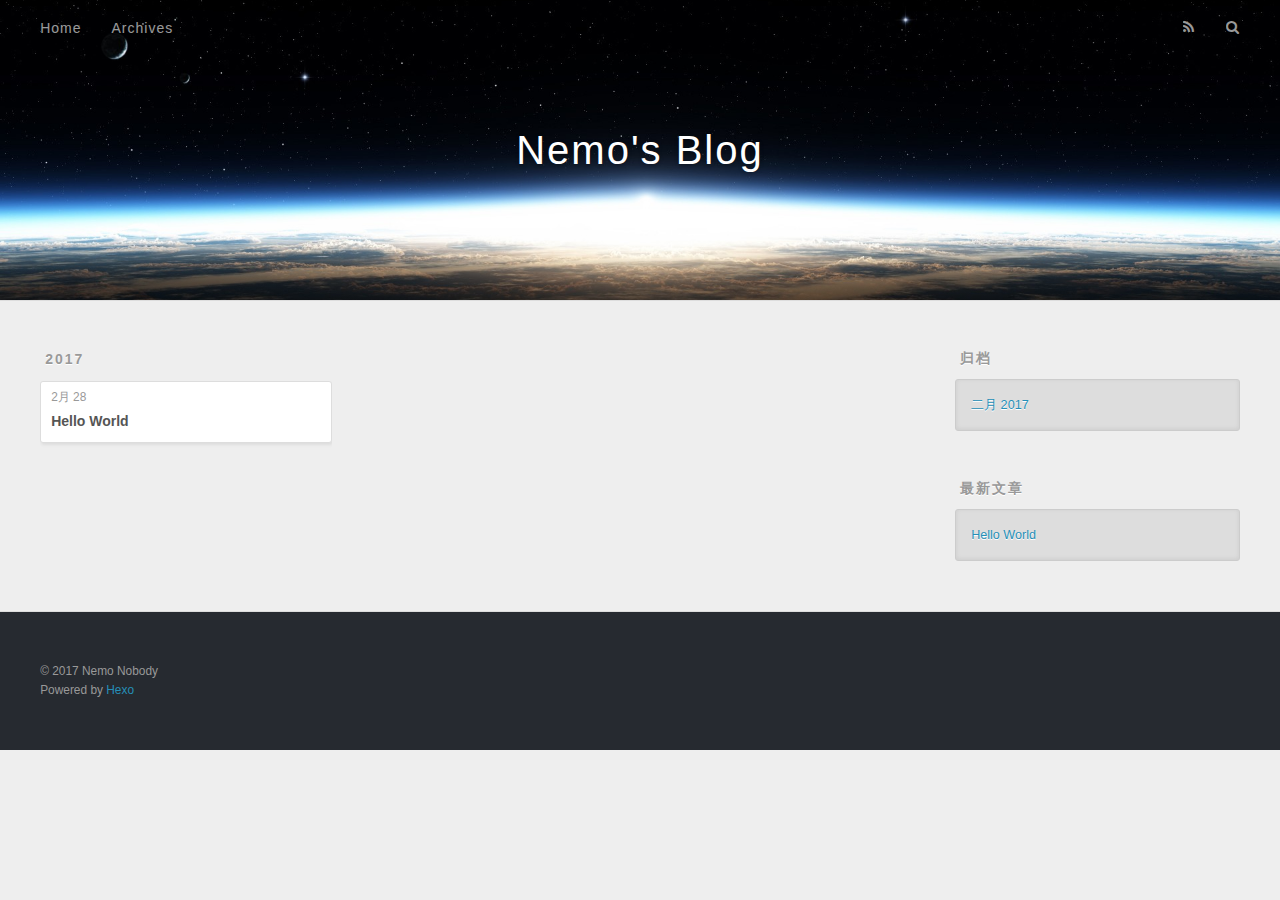
==== archives/index.html @ 082129a9 "Site updated: 2017-02-28 16:47:41" ====
<!DOCTYPE html>
<html>
<head>
  <meta charset="utf-8">
  
  <title>归档 | Nemo&#39;s Blog</title>
  <meta name="viewport" content="width=device-width, initial-scale=1, maximum-scale=1">
  <meta property="og:type" content="website">
<meta property="og:title" content="Nemo's Blog">
<meta property="og:url" content="https://NemoNobody.github.io/archives/index.html">
<meta property="og:site_name" content="Nemo's Blog">
<meta name="twitter:card" content="summary">
<meta name="twitter:title" content="Nemo's Blog">
  
    <link rel="alternate" href="/atom.xml" title="Nemo&#39;s Blog" type="application/atom+xml">
  
  
    <link rel="icon" href="/favicon.png">
  
  
    <link href="//fonts.googleapis.com/css?family=Source+Code+Pro" rel="stylesheet" type="text/css">
  
  <link rel="stylesheet" href="/css/style.css">
  

</head>

<body>
  <div id="container">
    <div id="wrap">
      <header id="header">
  <div id="banner"></div>
  <div id="header-outer" class="outer">
    <div id="header-title" class="inner">
      <h1 id="logo-wrap">
        <a href="/" id="logo">Nemo&#39;s Blog</a>
      </h1>
      
    </div>
    <div id="header-inner" class="inner">
      <nav id="main-nav">
        <a id="main-nav-toggle" class="nav-icon"></a>
        
          <a class="main-nav-link" href="/">Home</a>
        
          <a class="main-nav-link" href="/archives">Archives</a>
        
      </nav>
      <nav id="sub-nav">
        
          <a id="nav-rss-link" class="nav-icon" href="/atom.xml" title="RSS Feed"></a>
        
        <a id="nav-search-btn" class="nav-icon" title="搜索"></a>
      </nav>
      <div id="search-form-wrap">
        <form action="//google.com/search" method="get" accept-charset="UTF-8" class="search-form"><input type="search" name="q" results="0" class="search-form-input" placeholder="Search"><button type="submit" class="search-form-submit">&#xF002;</button><input type="hidden" name="sitesearch" value="https://NemoNobody.github.io"></form>
      </div>
    </div>
  </div>
</header>
      <div class="outer">
        <section id="main">
  
  
    
    
      
      
      <section class="archives-wrap">
        <div class="archive-year-wrap">
          <a href="/archives/2017" class="archive-year">2017</a>
        </div>
        <div class="archives">
    
    <article class="archive-article archive-type-post">
  <div class="archive-article-inner">
    <header class="archive-article-header">
      <a href="/2017/02/28/hello-world/" class="archive-article-date">
  <time datetime="2017-02-28T08:24:33.000Z" itemprop="datePublished">2月 28</time>
</a>
      
  
    <h1 itemprop="name">
      <a class="archive-article-title" href="/2017/02/28/hello-world/">Hello World</a>
    </h1>
  

    </header>
  </div>
</article>
  
  
    </div></section>
  

</section>
        
          <aside id="sidebar">
  
    

  
    

  
    
  
    
  <div class="widget-wrap">
    <h3 class="widget-title">归档</h3>
    <div class="widget">
      <ul class="archive-list"><li class="archive-list-item"><a class="archive-list-link" href="/archives/2017/02/">二月 2017</a></li></ul>
    </div>
  </div>


  
    
  <div class="widget-wrap">
    <h3 class="widget-title">最新文章</h3>
    <div class="widget">
      <ul>
        
          <li>
            <a href="/2017/02/28/hello-world/">Hello World</a>
          </li>
        
      </ul>
    </div>
  </div>

  
</aside>
        
      </div>
      <footer id="footer">
  
  <div class="outer">
    <div id="footer-info" class="inner">
      &copy; 2017 Nemo Nobody<br>
      Powered by <a href="http://hexo.io/" target="_blank">Hexo</a>
    </div>
  </div>
</footer>
    </div>
    <nav id="mobile-nav">
  
    <a href="/" class="mobile-nav-link">Home</a>
  
    <a href="/archives" class="mobile-nav-link">Archives</a>
  
</nav>
    

<script src="//ajax.googleapis.com/ajax/libs/jquery/2.0.3/jquery.min.js"></script>


  <link rel="stylesheet" href="/fancybox/jquery.fancybox.css">
  <script src="/fancybox/jquery.fancybox.pack.js"></script>


<script src="/js/script.js"></script>

  </div>
</body>
</html>
---- css/style.css ----
body {
  width: 100%;
}
body:before,
body:after {
  content: "";
  display: table;
}
body:after {
  clear: both;
}
html,
body,
div,
span,
applet,
object,
iframe,
h1,
h2,
h3,
h4,
h5,
h6,
p,
blockquote,
pre,
a,
abbr,
acronym,
address,
big,
cite,
code,
del,
dfn,
em,
img,
ins,
kbd,
q,
s,
samp,
small,
strike,
strong,
sub,
sup,
tt,
var,
dl,
dt,
dd,
ol,
ul,
li,
fieldset,
form,
label,
legend,
table,
caption,
tbody,
tfoot,
thead,
tr,
th,
td {
  margin: 0;
  padding: 0;
  border: 0;
  outline: 0;
  font-weight: inherit;
  font-style: inherit;
  font-family: inherit;
  font-size: 100%;
  vertical-align: baseline;
}
body {
  line-height: 1;
  color: #000;
  background: #fff;
}
ol,
ul {
  list-style: none;
}
table {
  border-collapse: separate;
  border-spacing: 0;
  vertical-align: middle;
}
caption,
th,
td {
  text-align: left;
  font-weight: normal;
  vertical-align: middle;
}
a img {
  border: none;
}
input,
button {
  margin: 0;
  padding: 0;
}
input::-moz-focus-inner,
button::-moz-focus-inner {
  border: 0;
  padding: 0;
}
@font-face {
  font-family: FontAwesome;
  font-style: normal;
  font-weight: normal;
  src: url("fonts/fontawesome-webfont.eot?v=#4.0.3");
  src: url("fonts/fontawesome-webfont.eot?#iefix&v=#4.0.3") format("embedded-opentype"), url("fonts/fontawesome-webfont.woff?v=#4.0.3") format("woff"), url("fonts/fontawesome-webfont.ttf?v=#4.0.3") format("truetype"), url("fonts/fontawesome-webfont.svg#fontawesomeregular?v=#4.0.3") format("svg");
}
html,
body,
#container {
  height: 100%;
}
body {
  background: #eee;
  font: 14px "Helvetica Neue", Helvetica, Arial, sans-serif;
  -webkit-text-size-adjust: 100%;
}
.outer {
  max-width: 1220px;
  margin: 0 auto;
  padding: 0 20px;
}
.outer:before,
.outer:after {
  content: "";
  display: table;
}
.outer:after {
  clear: both;
}
.inner {
  display: inline;
  float: left;
  width: 98.33333333333333%;
  margin: 0 0.833333333333333%;
}
.left,
.alignleft {
  float: left;
}
.right,
.alignright {
  float: right;
}
.clear {
  clear: both;
}
#container {
  position: relative;
}
.mobile-nav-on {
  overflow: hidden;
}
#wrap {
  height: 100%;
  width: 100%;
  position: absolute;
  top: 0;
  left: 0;
  -webkit-transition: 0.2s ease-out;
  -moz-transition: 0.2s ease-out;
  -ms-transition: 0.2s ease-out;
  transition: 0.2s ease-out;
  z-index: 1;
  background: #eee;
}
.mobile-nav-on #wrap {
  left: 280px;
}
@media screen and (min-width: 768px) {
  #main {
    display: inline;
    float: left;
    width: 73.33333333333333%;
    margin: 0 0.833333333333333%;
  }
}
.article-date,
.article-category-link,
.archive-year,
.widget-title {
  text-decoration: none;
  text-transform: uppercase;
  letter-spacing: 2px;
  color: #999;
  margin-bottom: 1em;
  margin-left: 5px;
  line-height: 1em;
  text-shadow: 0 1px #fff;
  font-weight: bold;
}
.article-inner,
.archive-article-inner {
  background: #fff;
  -webkit-box-shadow: 1px 2px 3px #ddd;
  box-shadow: 1px 2px 3px #ddd;
  border: 1px solid #ddd;
  border-radius: 3px;
}
.article-entry h1,
.widget h1 {
  font-size: 2em;
}
.article-entry h2,
.widget h2 {
  font-size: 1.5em;
}
.article-entry h3,
.widget h3 {
  font-size: 1.3em;
}
.article-entry h4,
.widget h4 {
  font-size: 1.2em;
}
.article-entry h5,
.widget h5 {
  font-size: 1em;
}
.article-entry h6,
.widget h6 {
  font-size: 1em;
  color: #999;
}
.article-entry hr,
.widget hr {
  border: 1px dashed #ddd;
}
.article-entry strong,
.widget strong {
  font-weight: bold;
}
.article-entry em,
.widget em,
.article-entry cite,
.widget cite {
  font-style: italic;
}
.article-entry sup,
.widget sup,
.article-entry sub,
.widget sub {
  font-size: 0.75em;
  line-height: 0;
  position: relative;
  vertical-align: baseline;
}
.article-entry sup,
.widget sup {
  top: -0.5em;
}
.article-entry sub,
.widget sub {
  bottom: -0.2em;
}
.article-entry small,
.widget small {
  font-size: 0.85em;
}
.article-entry acronym,
.widget acronym,
.article-entry abbr,
.widget abbr {
  border-bottom: 1px dotted;
}
.article-entry ul,
.widget ul,
.article-entry ol,
.widget ol,
.article-entry dl,
.widget dl {
  margin: 0 20px;
  line-height: 1.6em;
}
.article-entry ul ul,
.widget ul ul,
.article-entry ol ul,
.widget ol ul,
.article-entry ul ol,
.widget ul ol,
.article-entry ol ol,
.widget ol ol {
  margin-top: 0;
  margin-bottom: 0;
}
.article-entry ul,
.widget ul {
  list-style: disc;
}
.article-entry ol,
.widget ol {
  list-style: decimal;
}
.article-entry dt,
.widget dt {
  font-weight: bold;
}
#header {
  height: 300px;
  position: relative;
  border-bottom: 1px solid #ddd;
}
#header:before,
#header:after {
  content: "";
  position: absolute;
  left: 0;
  right: 0;
  height: 40px;
}
#header:before {
  top: 0;
  background: -webkit-linear-gradient(rgba(0,0,0,0.2), transparent);
  background: -moz-linear-gradient(rgba(0,0,0,0.2), transparent);
  background: -ms-linear-gradient(rgba(0,0,0,0.2), transparent);
  background: linear-gradient(rgba(0,0,0,0.2), transparent);
}
#header:after {
  bottom: 0;
  background: -webkit-linear-gradient(transparent, rgba(0,0,0,0.2));
  background: -moz-linear-gradient(transparent, rgba(0,0,0,0.2));
  background: -ms-linear-gradient(transparent, rgba(0,0,0,0.2));
  background: linear-gradient(transparent, rgba(0,0,0,0.2));
}
#header-outer {
  height: 100%;
  position: relative;
}
#header-inner {
  position: relative;
  overflow: hidden;
}
#banner {
  position: absolute;
  top: 0;
  left: 0;
  width: 100%;
  height: 100%;
  background: url("images/banner.jpg") center #000;
  -webkit-background-size: cover;
  -moz-background-size: cover;
  background-size: cover;
  z-index: -1;
}
#header-title {
  text-align: center;
  height: 40px;
  position: absolute;
  top: 50%;
  left: 0;
  margin-top: -20px;
}
#logo,
#subtitle {
  text-decoration: none;
  color: #fff;
  font-weight: 300;
  text-shadow: 0 1px 4px rgba(0,0,0,0.3);
}
#logo {
  font-size: 40px;
  line-height: 40px;
  letter-spacing: 2px;
}
#subtitle {
  font-size: 16px;
  line-height: 16px;
  letter-spacing: 1px;
}
#subtitle-wrap {
  margin-top: 16px;
}
#main-nav {
  float: left;
  margin-left: -15px;
}
.nav-icon,
.main-nav-link {
  float: left;
  color: #fff;
  opacity: 0.6;
  text-decoration: none;
  text-shadow: 0 1px rgba(0,0,0,0.2);
  -webkit-transition: opacity 0.2s;
  -moz-transition: opacity 0.2s;
  -ms-transition: opacity 0.2s;
  transition: opacity 0.2s;
  display: block;
  padding: 20px 15px;
}
.nav-icon:hover,
.main-nav-link:hover {
  opacity: 1;
}
.nav-icon {
  font-family: FontAwesome;
  text-align: center;
  font-size: 14px;
  width: 14px;
  height: 14px;
  padding: 20px 15px;
  position: relative;
  cursor: pointer;
}
.main-nav-link {
  font-weight: 300;
  letter-spacing: 1px;
}
@media screen and (max-width: 479px) {
  .main-nav-link {
    display: none;
  }
}
#main-nav-toggle {
  display: none;
}
#main-nav-toggle:before {
  content: "\f0c9";
}
@media screen and (max-width: 479px) {
  #main-nav-toggle {
    display: block;
  }
}
#sub-nav {
  float: right;
  margin-right: -15px;
}
#nav-rss-link:before {
  content: "\f09e";
}
#nav-search-btn:before {
  content: "\f002";
}
#search-form-wrap {
  position: absolute;
  top: 15px;
  width: 150px;
  height: 30px;
  right: -150px;
  opacity: 0;
  -webkit-transition: 0.2s ease-out;
  -moz-transition: 0.2s ease-out;
  -ms-transition: 0.2s ease-out;
  transition: 0.2s ease-out;
}
#search-form-wrap.on {
  opacity: 1;
  right: 0;
}
@media screen and (max-width: 479px) {
  #search-form-wrap {
    width: 100%;
    right: -100%;
  }
}
.search-form {
  position: absolute;
  top: 0;
  left: 0;
  right: 0;
  background: #fff;
  padding: 5px 15px;
  border-radius: 15px;
  -webkit-box-shadow: 0 0 10px rgba(0,0,0,0.3);
  box-shadow: 0 0 10px rgba(0,0,0,0.3);
}
.search-form-input {
  border: none;
  background: none;
  color: #555;
  width: 100%;
  font: 13px "Helvetica Neue", Helvetica, Arial, sans-serif;
  outline: none;
}
.search-form-input::-webkit-search-results-decoration,
.search-form-input::-webkit-search-cancel-button {
  -webkit-appearance: none;
}
.search-form-submit {
  position: absolute;
  top: 50%;
  right: 10px;
  margin-top: -7px;
  font: 13px FontAwesome;
  border: none;
  background: none;
  color: #bbb;
  cursor: pointer;
}
.search-form-submit:hover,
.search-form-submit:focus {
  color: #777;
}
.article {
  margin: 50px 0;
}
.article-inner {
  overflow: hidden;
}
.article-meta:before,
.article-meta:after {
  content: "";
  display: table;
}
.article-meta:after {
  clear: both;
}
.article-date {
  float: left;
}
.article-category {
  float: left;
  line-height: 1em;
  color: #ccc;
  text-shadow: 0 1px #fff;
  margin-left: 8px;
}
.article-category:before {
  content: "\2022";
}
.article-category-link {
  margin: 0 12px 1em;
}
.article-header {
  padding: 20px 20px 0;
}
.article-title {
  text-decoration: none;
  font-size: 2em;
  font-weight: bold;
  color: #555;
  line-height: 1.1em;
  -webkit-transition: color 0.2s;
  -moz-transition: color 0.2s;
  -ms-transition: color 0.2s;
  transition: color 0.2s;
}
a.article-title:hover {
  color: #258fb8;
}
.article-entry {
  color: #555;
  padding: 0 20px;
}
.article-entry:before,
.article-entry:after {
  content: "";
  display: table;
}
.article-entry:after {
  clear: both;
}
.article-entry p,
.article-entry table {
  line-height: 1.6em;
  margin: 1.6em 0;
}
.article-entry h1,
.article-entry h2,
.article-entry h3,
.article-entry h4,
.article-entry h5,
.article-entry h6 {
  font-weight: bold;
}
.article-entry h1,
.article-entry h2,
.article-entry h3,
.article-entry h4,
.article-entry h5,
.article-entry h6 {
  line-height: 1.1em;
  margin: 1.1em 0;
}
.article-entry a {
  color: #258fb8;
  text-decoration: none;
}
.article-entry a:hover {
  text-decoration: underline;
}
.article-entry ul,
.article-entry ol,
.article-entry dl {
  margin-top: 1.6em;
  margin-bottom: 1.6em;
}
.article-entry img,
.article-entry video {
  max-width: 100%;
  height: auto;
  display: block;
  margin: auto;
}
.article-entry iframe {
  border: none;
}
.article-entry table {
  width: 100%;
  border-collapse: collapse;
  border-spacing: 0;
}
.article-entry th {
  font-weight: bold;
  border-bottom: 3px solid #ddd;
  padding-bottom: 0.5em;
}
.article-entry td {
  border-bottom: 1px solid #ddd;
  padding: 10px 0;
}
.article-entry blockquote {
  font-family: Georgia, "Times New Roman", serif;
  font-size: 1.4em;
  margin: 1.6em 20px;
  text-align: center;
}
.article-entry blockquote footer {
  font-size: 14px;
  margin: 1.6em 0;
  font-family: "Helvetica Neue", Helvetica, Arial, sans-serif;
}
.article-entry blockquote footer cite:before {
  content: "—";
  padding: 0 0.5em;
}
.article-entry .pullquote {
  text-align: left;
  width: 45%;
  margin: 0;
}
.article-entry .pullquote.left {
  margin-left: 0.5em;
  margin-right: 1em;
}
.article-entry .pullquote.right {
  margin-right: 0.5em;
  margin-left: 1em;
}
.article-entry .caption {
  color: #999;
  display: block;
  font-size: 0.9em;
  margin-top: 0.5em;
  position: relative;
  text-align: center;
}
.article-entry .video-container {
  position: relative;
  padding-top: 56.25%;
  height: 0;
  overflow: hidden;
}
.article-entry .video-container iframe,
.article-entry .video-container object,
.article-entry .video-container embed {
  position: absolute;
  top: 0;
  left: 0;
  width: 100%;
  height: 100%;
  margin-top: 0;
}
.article-more-link a {
  display: inline-block;
  line-height: 1em;
  padding: 6px 15px;
  border-radius: 15px;
  background: #eee;
  color: #999;
  text-shadow: 0 1px #fff;
  text-decoration: none;
}
.article-more-link a:hover {
  background: #258fb8;
  color: #fff;
  text-decoration: none;
  text-shadow: 0 1px #1e7293;
}
.article-footer {
  font-size: 0.85em;
  line-height: 1.6em;
  border-top: 1px solid #ddd;
  padding-top: 1.6em;
  margin: 0 20px 20px;
}
.article-footer:before,
.article-footer:after {
  content: "";
  display: table;
}
.article-footer:after {
  clear: both;
}
.article-footer a {
  color: #999;
  text-decoration: none;
}
.article-footer a:hover {
  color: #555;
}
.article-tag-list-item {
  float: left;
  margin-right: 10px;
}
.article-tag-list-link:before {
  content: "#";
}
.article-comment-link {
  float: right;
}
.article-comment-link:before {
  content: "\f075";
  font-family: FontAwesome;
  padding-right: 8px;
}
.article-share-link {
  cursor: pointer;
  float: right;
  margin-left: 20px;
}
.article-share-link:before {
  content: "\f064";
  font-family: FontAwesome;
  padding-right: 6px;
}
#article-nav {
  position: relative;
}
#article-nav:before,
#article-nav:after {
  content: "";
  display: table;
}
#article-nav:after {
  clear: both;
}
@media screen and (min-width: 768px) {
  #article-nav {
    margin: 50px 0;
  }
  #article-nav:before {
    width: 8px;
    height: 8px;
    position: absolute;
    top: 50%;
    left: 50%;
    margin-top: -4px;
    margin-left: -4px;
    content: "";
    border-radius: 50%;
    background: #ddd;
    -webkit-box-shadow: 0 1px 2px #fff;
    box-shadow: 0 1px 2px #fff;
  }
}
.article-nav-link-wrap {
  text-decoration: none;
  text-shadow: 0 1px #fff;
  color: #999;
  -webkit-box-sizing: border-box;
  -moz-box-sizing: border-box;
  box-sizing: border-box;
  margin-top: 50px;
  text-align: center;
  display: block;
}
.article-nav-link-wrap:hover {
  color: #555;
}
@media screen and (min-width: 768px) {
  .article-nav-link-wrap {
    width: 50%;
    margin-top: 0;
  }
}
@media screen and (min-width: 768px) {
  #article-nav-newer {
    float: left;
    text-align: right;
    padding-right: 20px;
  }
}
@media screen and (min-width: 768px) {
  #article-nav-older {
    float: right;
    text-align: left;
    padding-left: 20px;
  }
}
.article-nav-caption {
  text-transform: uppercase;
  letter-spacing: 2px;
  color: #ddd;
  line-height: 1em;
  font-weight: bold;
}
#article-nav-newer .article-nav-caption {
  margin-right: -2px;
}
.article-nav-title {
  font-size: 0.85em;
  line-height: 1.6em;
  margin-top: 0.5em;
}
.article-share-box {
  position: absolute;
  display: none;
  background: #fff;
  -webkit-box-shadow: 1px 2px 10px rgba(0,0,0,0.2);
  box-shadow: 1px 2px 10px rgba(0,0,0,0.2);
  border-radius: 3px;
  margin-left: -145px;
  overflow: hidden;
  z-index: 1;
}
.article-share-box.on {
  display: block;
}
.article-share-input {
  width: 100%;
  background: none;
  -webkit-box-sizing: border-box;
  -moz-box-sizing: border-box;
  box-sizing: border-box;
  font: 14px "Helvetica Neue", Helvetica, Arial, sans-serif;
  padding: 0 15px;
  color: #555;
  outline: none;
  border: 1px solid #ddd;
  border-radius: 3px 3px 0 0;
  height: 36px;
  line-height: 36px;
}
.article-share-links {
  background: #eee;
}
.article-share-links:before,
.article-share-links:after {
  content: "";
  display: table;
}
.article-share-links:after {
  clear: both;
}
.article-share-twitter,
.article-share-facebook,
.article-share-pinterest,
.article-share-google {
  width: 50px;
  height: 36px;
  display: block;
  float: left;
  position: relative;
  color: #999;
  text-shadow: 0 1px #fff;
}
.article-share-twitter:before,
.article-share-facebook:before,
.article-share-pinterest:before,
.article-share-google:before {
  font-size: 20px;
  font-family: FontAwesome;
  width: 20px;
  height: 20px;
  position: absolute;
  top: 50%;
  left: 50%;
  margin-top: -10px;
  margin-left: -10px;
  text-align: center;
}
.article-share-twitter:hover,
.article-share-facebook:hover,
.article-share-pinterest:hover,
.article-share-google:hover {
  color: #fff;
}
.article-share-twitter:before {
  content: "\f099";
}
.article-share-twitter:hover {
  background: #00aced;
  text-shadow: 0 1px #008abe;
}
.article-share-facebook:before {
  content: "\f09a";
}
.article-share-facebook:hover {
  background: #3b5998;
  text-shadow: 0 1px #2f477a;
}
.article-share-pinterest:before {
  content: "\f0d2";
}
.article-share-pinterest:hover {
  background: #cb2027;
  text-shadow: 0 1px #a21a1f;
}
.article-share-google:before {
  content: "\f0d5";
}
.article-share-google:hover {
  background: #dd4b39;
  text-shadow: 0 1px #be3221;
}
.article-gallery {
  background: #000;
  position: relative;
}
.article-gallery-photos {
  position: relative;
  overflow: hidden;
}
.article-gallery-img {
  display: none;
  max-width: 100%;
}
.article-gallery-img:first-child {
  display: block;
}
.article-gallery-img.loaded {
  position: absolute;
  display: block;
}
.article-gallery-img img {
  display: block;
  max-width: 100%;
  margin: 0 auto;
}
#comments {
  background: #fff;
  -webkit-box-shadow: 1px 2px 3px #ddd;
  box-shadow: 1px 2px 3px #ddd;
  padding: 20px;
  border: 1px solid #ddd;
  border-radius: 3px;
  margin: 50px 0;
}
#comments a {
  color: #258fb8;
}
.archives-wrap {
  margin: 50px 0;
}
.archives:before,
.archives:after {
  content: "";
  display: table;
}
.archives:after {
  clear: both;
}
.archive-year-wrap {
  margin-bottom: 1em;
}
.archives {
  -webkit-column-gap: 10px;
  -moz-column-gap: 10px;
  column-gap: 10px;
}
@media screen and (min-width: 480px) and (max-width: 767px) {
  .archives {
    -webkit-column-count: 2;
    -moz-column-count: 2;
    column-count: 2;
  }
}
@media screen and (min-width: 768px) {
  .archives {
    -webkit-column-count: 3;
    -moz-column-count: 3;
    column-count: 3;
  }
}
.archive-article {
  -webkit-column-break-inside: avoid;
  page-break-inside: avoid;
  overflow: hidden;
  break-inside: avoid-column;
}
.archive-article-inner {
  padding: 10px;
  margin-bottom: 15px;
}
.archive-article-title {
  text-decoration: none;
  font-weight: bold;
  color: #555;
  -webkit-transition: color 0.2s;
  -moz-transition: color 0.2s;
  -ms-transition: color 0.2s;
  transition: color 0.2s;
  line-height: 1.6em;
}
.archive-article-title:hover {
  color: #258fb8;
}
.archive-article-footer {
  margin-top: 1em;
}
.archive-article-date {
  color: #999;
  text-decoration: none;
  font-size: 0.85em;
  line-height: 1em;
  margin-bottom: 0.5em;
  display: block;
}
#page-nav {
  margin: 50px auto;
  background: #fff;
  -webkit-box-shadow: 1px 2px 3px #ddd;
  box-shadow: 1px 2px 3px #ddd;
  border: 1px solid #ddd;
  border-radius: 3px;
  text-align: center;
  color: #999;
  overflow: hidden;
}
#page-nav:before,
#page-nav:after {
  content: "";
  display: table;
}
#page-nav:after {
  clear: both;
}
#page-nav a,
#page-nav span {
  padding: 10px 20px;
  line-height: 1;
  height: 2ex;
}
#page-nav a {
  color: #999;
  text-decoration: none;
}
#page-nav a:hover {
  background: #999;
  color: #fff;
}
#page-nav .prev {
  float: left;
}
#page-nav .next {
  float: right;
}
#page-nav .page-number {
  display: inline-block;
}
@media screen and (max-width: 479px) {
  #page-nav .page-number {
    display: none;
  }
}
#page-nav .current {
  color: #555;
  font-weight: bold;
}
#page-nav .space {
  color: #ddd;
}
#footer {
  background: #262a30;
  padding: 50px 0;
  border-top: 1px solid #ddd;
  color: #999;
}
#footer a {
  color: #258fb8;
  text-decoration: none;
}
#footer a:hover {
  text-decoration: underline;
}
#footer-info {
  line-height: 1.6em;
  font-size: 0.85em;
}
.article-entry pre,
.article-entry .highlight {
  background: #2d2d2d;
  margin: 0 -20px;
  padding: 15px 20px;
  border-style: solid;
  border-color: #ddd;
  border-width: 1px 0;
  overflow: auto;
  color: #ccc;
  line-height: 22.400000000000002px;
}
.article-entry .highlight .gutter pre,
.article-entry .gist .gist-file .gist-data .line-numbers {
  color: #666;
  font-size: 0.85em;
}
.article-entry pre,
.article-entry code {
  font-family: "Source Code Pro", Consolas, Monaco, Menlo, Consolas, monospace;
}
.article-entry code {
  background: #eee;
  text-shadow: 0 1px #fff;
  padding: 0 0.3em;
}
.article-entry pre code {
  background: none;
  text-shadow: none;
  padding: 0;
}
.article-entry .highlight pre {
  border: none;
  margin: 0;
  padding: 0;
}
.article-entry .highlight table {
  margin: 0;
  width: auto;
}
.article-entry .highlight td {
  border: none;
  padding: 0;
}
.article-entry .highlight figcaption {
  font-size: 0.85em;
  color: #999;
  line-height: 1em;
  margin-bottom: 1em;
}
.article-entry .highlight figcaption:before,
.article-entry .highlight figcaption:after {
  content: "";
  display: table;
}
.article-entry .highlight figcaption:after {
  clear: both;
}
.article-entry .highlight figcaption a {
  float: right;
}
.article-entry .highlight .gutter pre {
  text-align: right;
  padding-right: 20px;
}
.article-entry .highlight .line {
  height: 22.400000000000002px;
}
.article-entry .highlight .line.marked {
  background: #515151;
}
.article-entry .gist {
  margin: 0 -20px;
  border-style: solid;
  border-color: #ddd;
  border-width: 1px 0;
  background: #2d2d2d;
  padding: 15px 20px 15px 0;
}
.article-entry .gist .gist-file {
  border: none;
  font-family: "Source Code Pro", Consolas, Monaco, Menlo, Consolas, monospace;
  margin: 0;
}
.article-entry .gist .gist-file .gist-data {
  background: none;
  border: none;
}
.article-entry .gist .gist-file .gist-data .line-numbers {
  background: none;
  border: none;
  padding: 0 20px 0 0;
}
.article-entry .gist .gist-file .gist-data .line-data {
  padding: 0 !important;
}
.article-entry .gist .gist-file .highlight {
  margin: 0;
  padding: 0;
  border: none;
}
.article-entry .gist .gist-file .gist-meta {
  background: #2d2d2d;
  color: #999;
  font: 0.85em "Helvetica Neue", Helvetica, Arial, sans-serif;
  text-shadow: 0 0;
  padding: 0;
  margin-top: 1em;
  margin-left: 20px;
}
.article-entry .gist .gist-file .gist-meta a {
  color: #258fb8;
  font-weight: normal;
}
.article-entry .gist .gist-file .gist-meta a:hover {
  text-decoration: underline;
}
pre .comment,
pre .title {
  color: #999;
}
pre .variable,
pre .attribute,
pre .tag,
pre .regexp,
pre .ruby .constant,
pre .xml .tag .title,
pre .xml .pi,
pre .xml .doctype,
pre .html .doctype,
pre .css .id,
pre .css .class,
pre .css .pseudo {
  color: #f2777a;
}
pre .number,
pre .preprocessor,
pre .built_in,
pre .literal,
pre .params,
pre .constant {
  color: #f99157;
}
pre .class,
pre .ruby .class .title,
pre .css .rules .attribute {
  color: #9c9;
}
pre .string,
pre .value,
pre .inheritance,
pre .header,
pre .ruby .symbol,
pre .xml .cdata {
  color: #9c9;
}
pre .css .hexcolor {
  color: #6cc;
}
pre .function,
pre .python .decorator,
pre .python .title,
pre .ruby .function .title,
pre .ruby .title .keyword,
pre .perl .sub,
pre .javascript .title,
pre .coffeescript .title {
  color: #69c;
}
pre .keyword,
pre .javascript .function {
  color: #c9c;
}
@media screen and (max-width: 479px) {
  #mobile-nav {
    position: absolute;
    top: 0;
    left: 0;
    width: 280px;
    height: 100%;
    background: #191919;
    border-right: 1px solid #fff;
  }
}
@media screen and (max-width: 479px) {
  .mobile-nav-link {
    display: block;
    color: #999;
    text-decoration: none;
    padding: 15px 20px;
    font-weight: bold;
  }
  .mobile-nav-link:hover {
    color: #fff;
  }
}
@media screen and (min-width: 768px) {
  #sidebar {
    display: inline;
    float: left;
    width: 23.333333333333332%;
    margin: 0 0.833333333333333%;
  }
}
.widget-wrap {
  margin: 50px 0;
}
.widget {
  color: #777;
  text-shadow: 0 1px #fff;
  background: #ddd;
  -webkit-box-shadow: 0 -1px 4px #ccc inset;
  box-shadow: 0 -1px 4px #ccc inset;
  border: 1px solid #ccc;
  padding: 15px;
  border-radius: 3px;
}
.widget a {
  color: #258fb8;
  text-decoration: none;
}
.widget a:hover {
  text-decoration: underline;
}
.widget ul ul,
.widget ol ul,
.widget dl ul,
.widget ul ol,
.widget ol ol,
.widget dl ol,
.widget ul dl,
.widget ol dl,
.widget dl dl {
  margin-left: 15px;
  list-style: disc;
}
.widget {
  line-height: 1.6em;
  word-wrap: break-word;
  font-size: 0.9em;
}
.widget ul,
.widget ol {
  list-style: none;
  margin: 0;
}
.widget ul ul,
.widget ol ul,
.widget ul ol,
.widget ol ol {
  margin: 0 20px;
}
.widget ul ul,
.widget ol ul {
  list-style: disc;
}
.widget ul ol,
.widget ol ol {
  list-style: decimal;
}
.category-list-count,
.tag-list-count,
.archive-list-count {
  padding-left: 5px;
  color: #999;
  font-size: 0.85em;
}
.category-list-count:before,
.tag-list-count:before,
.archive-list-count:before {
  content: "(";
}
.category-list-count:after,
.tag-list-count:after,
.archive-list-count:after {
  content: ")";
}
.tagcloud a {
  margin-right: 5px;
  display: inline-block;
}
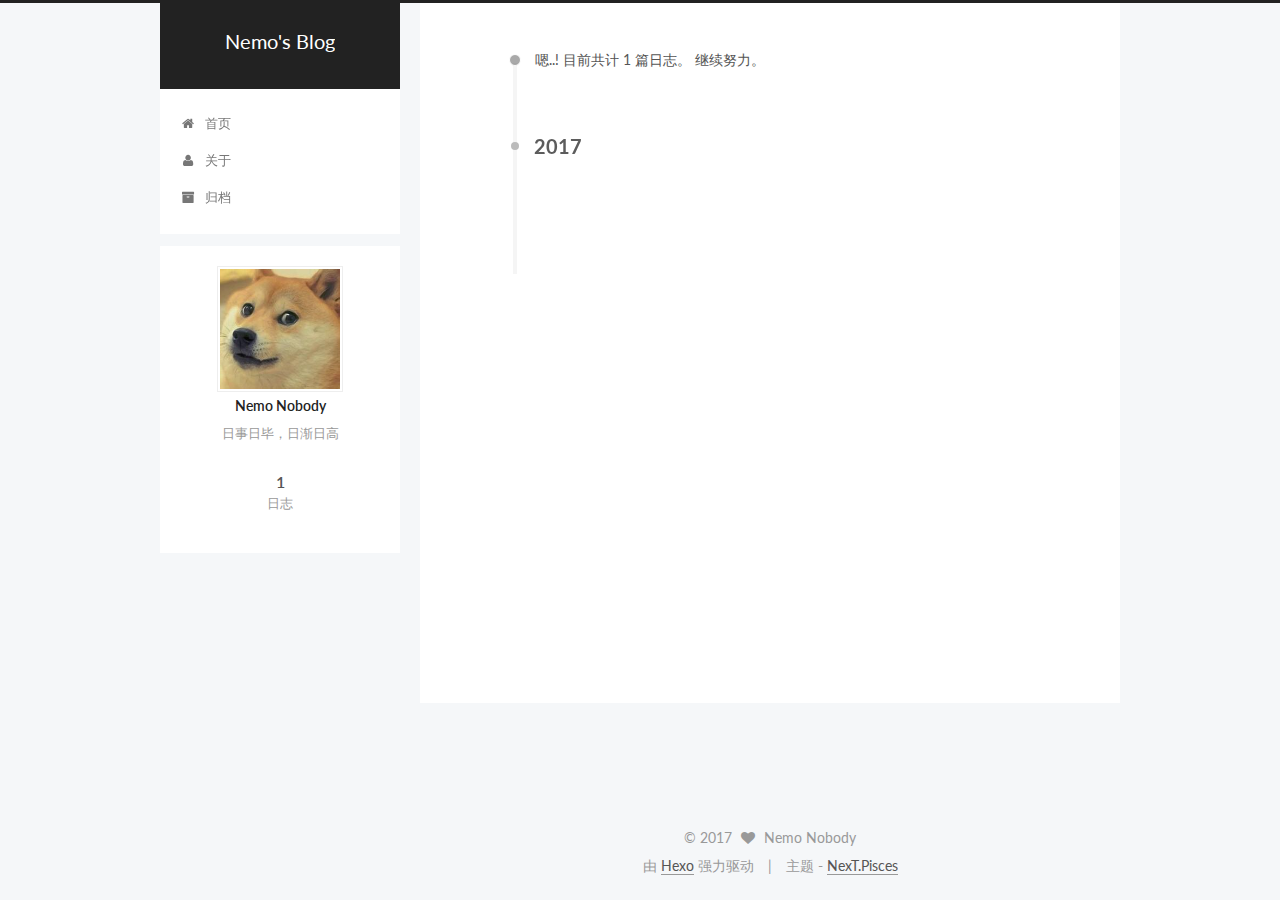
==== commit 741207a6: "Site updated: 2017-03-01 13:18:21" ====
--- a/archives/index.html
+++ b/archives/index.html
@@ -1,166 +1,551 @@
-<!DOCTYPE html>
-<html>
+<!doctype html>
+
+
+
+  
+
+
+<html class="theme-next pisces use-motion" lang="zh-Hans">
 <head>
-  <meta charset="utf-8">
-  
-  <title>归档 | Nemo&#39;s Blog</title>
-  <meta name="viewport" content="width=device-width, initial-scale=1, maximum-scale=1">
-  <meta property="og:type" content="website">
+  <meta charset="UTF-8"/>
+<meta http-equiv="X-UA-Compatible" content="IE=edge" />
+<meta name="viewport" content="width=device-width, initial-scale=1, maximum-scale=1"/>
+
+
+
+<meta http-equiv="Cache-Control" content="no-transform" />
+<meta http-equiv="Cache-Control" content="no-siteapp" />
+
+
+
+
+
+
+
+
+
+
+
+
+
+
+
+  
+  
+  <link href="/lib/fancybox/source/jquery.fancybox.css?v=2.1.5" rel="stylesheet" type="text/css" />
+
+
+
+
+  
+  
+  
+  
+
+  
+    
+    
+  
+
+  
+
+  
+
+  
+
+  
+
+  
+    
+    
+    <link href="//fonts.googleapis.com/css?family=Lato:300,300italic,400,400italic,700,700italic&subset=latin,latin-ext" rel="stylesheet" type="text/css">
+  
+
+
+
+
+
+
+<link href="/lib/font-awesome/css/font-awesome.min.css?v=4.6.2" rel="stylesheet" type="text/css" />
+
+<link href="/css/main.css?v=5.1.0" rel="stylesheet" type="text/css" />
+
+
+  <meta name="keywords" content="Hexo, NexT" />
+
+
+
+
+
+
+
+
+  <link rel="shortcut icon" type="image/x-icon" href="/favicon.ico?v=5.1.0" />
+
+
+
+
+
+
+<meta name="description" content="日事日毕，日渐日高">
+<meta property="og:type" content="website">
 <meta property="og:title" content="Nemo's Blog">
-<meta property="og:url" content="https://NemoNobody.github.io/archives/index.html">
+<meta property="og:url" content="https://mdany.github.io/archives/index.html">
 <meta property="og:site_name" content="Nemo's Blog">
+<meta property="og:description" content="日事日毕，日渐日高">
 <meta name="twitter:card" content="summary">
 <meta name="twitter:title" content="Nemo's Blog">
-  
-    <link rel="alternate" href="/atom.xml" title="Nemo&#39;s Blog" type="application/atom+xml">
-  
-  
-    <link rel="icon" href="/favicon.png">
-  
-  
-    <link href="//fonts.googleapis.com/css?family=Source+Code+Pro" rel="stylesheet" type="text/css">
-  
-  <link rel="stylesheet" href="/css/style.css">
-  
-
+<meta name="twitter:description" content="日事日毕，日渐日高">
+
+
+
+<script type="text/javascript" id="hexo.configurations">
+  var NexT = window.NexT || {};
+  var CONFIG = {
+    root: '/',
+    scheme: 'Pisces',
+    sidebar: {"position":"left","display":"post","offset":12,"offset_float":0,"b2t":false,"scrollpercent":false},
+    fancybox: true,
+    motion: true,
+    duoshuo: {
+      userId: '0',
+      author: '博主'
+    },
+    algolia: {
+      applicationID: '',
+      apiKey: '',
+      indexName: '',
+      hits: {"per_page":10},
+      labels: {"input_placeholder":"Search for Posts","hits_empty":"We didn't find any results for the search: ${query}","hits_stats":"${hits} results found in ${time} ms"}
+    }
+  };
+</script>
+
+
+
+  <link rel="canonical" href="https://mdany.github.io/archives/"/>
+
+
+
+
+
+  <title> 归档 | Nemo's Blog </title>
 </head>
 
-<body>
-  <div id="container">
-    <div id="wrap">
-      <header id="header">
-  <div id="banner"></div>
-  <div id="header-outer" class="outer">
-    <div id="header-title" class="inner">
-      <h1 id="logo-wrap">
-        <a href="/" id="logo">Nemo&#39;s Blog</a>
+<body itemscope itemtype="http://schema.org/WebPage" lang="zh-Hans">
+
+  
+
+
+
+
+
+
+
+
+
+
+
+
+
+
+  
+  
+    
+  
+
+  <div class="container one-collumn sidebar-position-left  page-archive  ">
+    <div class="headband"></div>
+
+    <header id="header" class="header" itemscope itemtype="http://schema.org/WPHeader">
+      <div class="header-inner"><div class="site-brand-wrapper">
+  <div class="site-meta ">
+    
+
+    <div class="custom-logo-site-title">
+      <a href="/"  class="brand" rel="start">
+        <span class="logo-line-before"><i></i></span>
+        <span class="site-title">Nemo's Blog</span>
+        <span class="logo-line-after"><i></i></span>
+      </a>
+    </div>
+      
+        <p class="site-subtitle"></p>
+      
+  </div>
+
+  <div class="site-nav-toggle">
+    <button>
+      <span class="btn-bar"></span>
+      <span class="btn-bar"></span>
+      <span class="btn-bar"></span>
+    </button>
+  </div>
+</div>
+
+<nav class="site-nav">
+  
+
+  
+    <ul id="menu" class="menu">
+      
+        
+        <li class="menu-item menu-item-home">
+          <a href="/" rel="section">
+            
+              <i class="menu-item-icon fa fa-fw fa-home"></i> <br />
+            
+            首页
+          </a>
+        </li>
+      
+        
+        <li class="menu-item menu-item-about">
+          <a href="/about" rel="section">
+            
+              <i class="menu-item-icon fa fa-fw fa-user"></i> <br />
+            
+            关于
+          </a>
+        </li>
+      
+        
+        <li class="menu-item menu-item-archives">
+          <a href="/archives" rel="section">
+            
+              <i class="menu-item-icon fa fa-fw fa-archive"></i> <br />
+            
+            归档
+          </a>
+        </li>
+      
+
+      
+    </ul>
+  
+
+  
+</nav>
+
+
+
+ </div>
+    </header>
+
+    <main id="main" class="main">
+      <div class="main-inner">
+        <div class="content-wrap">
+          <div id="content" class="content">
+            
+
+  <section id="posts" class="posts-collapse">
+    <span class="archive-move-on"></span>
+
+    <span class="archive-page-counter">
+      
+      
+      
+        
+      
+      嗯..! 目前共计 1 篇日志。 继续努力。
+    </span>
+
+    
+
+      
+      
+      
+
+      
+        
+        <div class="collection-title">
+          <h2 class="archive-year motion-element" id="archive-year-2017">2017</h2>
+        </div>
+      
+      
+
+      
+
+  <article class="post post-type-normal" itemscope itemtype="http://schema.org/Article">
+    <header class="post-header">
+
+      <h1 class="post-title">
+        
+            <a class="post-title-link" href="/2017/02/28/hello-world/" itemprop="url">
+              
+                <span itemprop="name">Hello World</span>
+              
+            </a>
+        
       </h1>
-      
-    </div>
-    <div id="header-inner" class="inner">
-      <nav id="main-nav">
-        <a id="main-nav-toggle" class="nav-icon"></a>
-        
-          <a class="main-nav-link" href="/">Home</a>
-        
-          <a class="main-nav-link" href="/archives">Archives</a>
-        
-      </nav>
-      <nav id="sub-nav">
-        
-          <a id="nav-rss-link" class="nav-icon" href="/atom.xml" title="RSS Feed"></a>
-        
-        <a id="nav-search-btn" class="nav-icon" title="搜索"></a>
-      </nav>
-      <div id="search-form-wrap">
-        <form action="//google.com/search" method="get" accept-charset="UTF-8" class="search-form"><input type="search" name="q" results="0" class="search-form-input" placeholder="Search"><button type="submit" class="search-form-submit">&#xF002;</button><input type="hidden" name="sitesearch" value="https://NemoNobody.github.io"></form>
+
+      <div class="post-meta">
+        <time class="post-time" itemprop="dateCreated"
+              datetime="2017-02-28T16:24:33+08:00"
+              content="2017-02-28" >
+          02-28
+        </time>
       </div>
+
+    </header>
+  </article>
+
+
+
+    
+
+  </section>
+
+  
+
+
+          
+          </div>
+          
+
+
+          
+
+        </div>
+        
+          
+  
+  <div class="sidebar-toggle">
+    <div class="sidebar-toggle-line-wrap">
+      <span class="sidebar-toggle-line sidebar-toggle-line-first"></span>
+      <span class="sidebar-toggle-line sidebar-toggle-line-middle"></span>
+      <span class="sidebar-toggle-line sidebar-toggle-line-last"></span>
     </div>
   </div>
-</header>
-      <div class="outer">
-        <section id="main">
-  
-  
-    
-    
-      
-      
-      <section class="archives-wrap">
-        <div class="archive-year-wrap">
-          <a href="/archives/2017" class="archive-year">2017</a>
+
+  <aside id="sidebar" class="sidebar">
+    <div class="sidebar-inner">
+
+      
+
+      
+
+      <section class="site-overview sidebar-panel sidebar-panel-active">
+        <div class="site-author motion-element" itemprop="author" itemscope itemtype="http://schema.org/Person">
+          <img class="site-author-image" itemprop="image"
+               src="/uploads/avatar.jpeg"
+               alt="Nemo Nobody" />
+          <p class="site-author-name" itemprop="name">Nemo Nobody</p>
+           
+              <p class="site-description motion-element" itemprop="description">日事日毕，日渐日高</p>
+          
         </div>
-        <div class="archives">
-    
-    <article class="archive-article archive-type-post">
-  <div class="archive-article-inner">
-    <header class="archive-article-header">
-      <a href="/2017/02/28/hello-world/" class="archive-article-date">
-  <time datetime="2017-02-28T08:24:33.000Z" itemprop="datePublished">2月 28</time>
-</a>
-      
-  
-    <h1 itemprop="name">
-      <a class="archive-article-title" href="/2017/02/28/hello-world/">Hello World</a>
-    </h1>
-  
-
-    </header>
+        <nav class="site-state motion-element">
+        
+          
+            <div class="site-state-item site-state-posts">
+              <a href="/archives">
+                <span class="site-state-item-count">1</span>
+                <span class="site-state-item-name">日志</span>
+              </a>
+            </div>
+          
+
+          
+
+          
+
+        </nav>
+
+        
+
+        <div class="links-of-author motion-element">
+          
+        </div>
+
+        
+        
+
+        
+        
+
+        
+
+
+      </section>
+
+      
+
+      
+
+    </div>
+  </aside>
+
+
+        
+      </div>
+    </main>
+
+    <footer id="footer" class="footer">
+      <div class="footer-inner">
+        <div class="copyright" >
+  
+  &copy; 
+  <span itemprop="copyrightYear">2017</span>
+  <span class="with-love">
+    <i class="fa fa-heart"></i>
+  </span>
+  <span class="author" itemprop="copyrightHolder">Nemo Nobody</span>
+</div>
+
+
+<div class="powered-by">
+  由 <a class="theme-link" href="https://hexo.io">Hexo</a> 强力驱动
+</div>
+
+<div class="theme-info">
+  主题 -
+  <a class="theme-link" href="https://github.com/iissnan/hexo-theme-next">
+    NexT.Pisces
+  </a>
+</div>
+
+
+        
+
+        
+      </div>
+    </footer>
+
+    
+      <div class="back-to-top">
+        <i class="fa fa-arrow-up"></i>
+        
+      </div>
+    
+    
   </div>
-</article>
-  
-  
-    </div></section>
-  
-
-</section>
-        
-          <aside id="sidebar">
-  
-    
-
-  
-    
-
-  
-    
-  
-    
-  <div class="widget-wrap">
-    <h3 class="widget-title">归档</h3>
-    <div class="widget">
-      <ul class="archive-list"><li class="archive-list-item"><a class="archive-list-link" href="/archives/2017/02/">二月 2017</a></li></ul>
-    </div>
-  </div>
-
-
-  
-    
-  <div class="widget-wrap">
-    <h3 class="widget-title">最新文章</h3>
-    <div class="widget">
-      <ul>
-        
-          <li>
-            <a href="/2017/02/28/hello-world/">Hello World</a>
-          </li>
-        
-      </ul>
-    </div>
-  </div>
-
-  
-</aside>
-        
-      </div>
-      <footer id="footer">
-  
-  <div class="outer">
-    <div id="footer-info" class="inner">
-      &copy; 2017 Nemo Nobody<br>
-      Powered by <a href="http://hexo.io/" target="_blank">Hexo</a>
-    </div>
-  </div>
-</footer>
-    </div>
-    <nav id="mobile-nav">
-  
-    <a href="/" class="mobile-nav-link">Home</a>
-  
-    <a href="/archives" class="mobile-nav-link">Archives</a>
-  
-</nav>
-    
-
-<script src="//ajax.googleapis.com/ajax/libs/jquery/2.0.3/jquery.min.js"></script>
-
-
-  <link rel="stylesheet" href="/fancybox/jquery.fancybox.css">
-  <script src="/fancybox/jquery.fancybox.pack.js"></script>
-
-
-<script src="/js/script.js"></script>
-
-  </div>
+
+  
+
+<script type="text/javascript">
+  if (Object.prototype.toString.call(window.Promise) !== '[object Function]') {
+    window.Promise = null;
+  }
+</script>
+
+
+
+
+
+
+
+
+
+  
+
+
+
+
+  
+  <script type="text/javascript" src="/lib/jquery/index.js?v=2.1.3"></script>
+
+  
+  <script type="text/javascript" src="/lib/fastclick/lib/fastclick.min.js?v=1.0.6"></script>
+
+  
+  <script type="text/javascript" src="/lib/jquery_lazyload/jquery.lazyload.js?v=1.9.7"></script>
+
+  
+  <script type="text/javascript" src="/lib/velocity/velocity.min.js?v=1.2.1"></script>
+
+  
+  <script type="text/javascript" src="/lib/velocity/velocity.ui.min.js?v=1.2.1"></script>
+
+  
+  <script type="text/javascript" src="/lib/fancybox/source/jquery.fancybox.pack.js?v=2.1.5"></script>
+
+
+  
+
+
+  <script type="text/javascript" src="/js/src/utils.js?v=5.1.0"></script>
+
+  <script type="text/javascript" src="/js/src/motion.js?v=5.1.0"></script>
+
+
+
+  
+  
+
+
+  <script type="text/javascript" src="/js/src/affix.js?v=5.1.0"></script>
+
+  <script type="text/javascript" src="/js/src/schemes/pisces.js?v=5.1.0"></script>
+
+
+
+  
+  
+    <script type="text/javascript" id="motion.page.archive">
+      $('.archive-year').velocity('transition.slideLeftIn');
+    </script>
+  
+
+
+  
+
+
+  <script type="text/javascript" src="/js/src/bootstrap.js?v=5.1.0"></script>
+
+
+
+  
+
+  
+    
+  
+
+  <script type="text/javascript">
+    var duoshuoQuery = {short_name:"mdany"};
+    (function() {
+      var ds = document.createElement('script');
+      ds.type = 'text/javascript';ds.async = true;
+      ds.id = 'duoshuo-script';
+      ds.src = (document.location.protocol == 'https:' ? 'https:' : 'http:') + '//static.duoshuo.com/embed.js';
+      ds.charset = 'UTF-8';
+      (document.getElementsByTagName('head')[0]
+      || document.getElementsByTagName('body')[0]).appendChild(ds);
+    })();
+  </script>
+
+  
+    
+    
+    <script src="/lib/ua-parser-js/dist/ua-parser.min.js?v=0.7.9"></script>
+    <script src="/js/src/hook-duoshuo.js"></script>
+  
+
+
+
+
+
+
+
+
+
+
+
+
+
+  
+  
+
+  
+
+  
+
+  
+
+  
+
+
+  
+
 </body>
-</html>+</html>
--- a/css/main.css
+++ b/css/main.css
@@ -0,0 +1,2868 @@
+/* normalize.css v3.0.2 | MIT License | git.io/normalize */
+html {
+  font-family: sans-serif; /* 1 */
+  -ms-text-size-adjust: 100%; /* 2 */
+  -webkit-text-size-adjust: 100%; /* 2 */
+}
+body {
+  margin: 0;
+}
+article,
+aside,
+details,
+figcaption,
+figure,
+footer,
+header,
+hgroup,
+main,
+menu,
+nav,
+section,
+summary {
+  display: block;
+}
+audio,
+canvas,
+progress,
+video {
+  display: inline-block; /* 1 */
+  vertical-align: baseline; /* 2 */
+}
+audio:not([controls]) {
+  display: none;
+  height: 0;
+}
+[hidden],
+template {
+  display: none;
+}
+a {
+  background-color: transparent;
+}
+a:active,
+a:hover {
+  outline: 0;
+}
+abbr[title] {
+  border-bottom: 1px dotted;
+}
+b,
+strong {
+  font-weight: bold;
+}
+dfn {
+  font-style: italic;
+}
+h1 {
+  font-size: 2em;
+  margin: 0.67em 0;
+}
+mark {
+  background: #ff0;
+  color: #000;
+}
+small {
+  font-size: 80%;
+}
+sub,
+sup {
+  font-size: 75%;
+  line-height: 0;
+  position: relative;
+  vertical-align: baseline;
+}
+sup {
+  top: -0.5em;
+}
+sub {
+  bottom: -0.25em;
+}
+img {
+  border: 0;
+}
+svg:not(:root) {
+  overflow: hidden;
+}
+figure {
+  margin: 1em 40px;
+}
+hr {
+  -moz-box-sizing: content-box;
+  box-sizing: content-box;
+  height: 0;
+}
+pre {
+  overflow: auto;
+}
+code,
+kbd,
+pre,
+samp {
+  font-family: monospace, monospace;
+  font-size: 1em;
+}
+button,
+input,
+optgroup,
+select,
+textarea {
+  color: inherit; /* 1 */
+  font: inherit; /* 2 */
+  margin: 0; /* 3 */
+}
+button {
+  overflow: visible;
+}
+button,
+select {
+  text-transform: none;
+}
+button,
+html input[type="button"],
+input[type="reset"],
+input[type="submit"] {
+  -webkit-appearance: button; /* 2 */
+  cursor: pointer; /* 3 */
+}
+button[disabled],
+html input[disabled] {
+  cursor: default;
+}
+button::-moz-focus-inner,
+input::-moz-focus-inner {
+  border: 0;
+  padding: 0;
+}
+input {
+  line-height: normal;
+}
+input[type="checkbox"],
+input[type="radio"] {
+  box-sizing: border-box; /* 1 */
+  padding: 0; /* 2 */
+}
+input[type="number"]::-webkit-inner-spin-button,
+input[type="number"]::-webkit-outer-spin-button {
+  height: auto;
+}
+input[type="search"] {
+  -webkit-appearance: textfield; /* 1 */
+  -moz-box-sizing: content-box;
+  -webkit-box-sizing: content-box; /* 2 */
+  box-sizing: content-box;
+}
+input[type="search"]::-webkit-search-cancel-button,
+input[type="search"]::-webkit-search-decoration {
+  -webkit-appearance: none;
+}
+fieldset {
+  border: 1px solid #c0c0c0;
+  margin: 0 2px;
+  padding: 0.35em 0.625em 0.75em;
+}
+legend {
+  border: 0; /* 1 */
+  padding: 0; /* 2 */
+}
+textarea {
+  overflow: auto;
+}
+optgroup {
+  font-weight: bold;
+}
+table {
+  border-collapse: collapse;
+  border-spacing: 0;
+}
+td,
+th {
+  padding: 0;
+}
+::selection {
+  background: #262a30;
+  color: #fff;
+}
+body {
+  position: relative;
+  font-family: 'Lato', "PingFang SC", "Microsoft YaHei", sans-serif;
+  font-size: 14px;
+  line-height: 2;
+  color: #555;
+  background: #f5f7f9;
+}
+@media (max-width: 767px) {
+  body {
+    padding-right: 0 !important;
+  }
+}
+@media (min-width: 768px) and (max-width: 991px) {
+  body {
+    padding-right: 0 !important;
+  }
+}
+@media (min-width: 1600px) {
+  body {
+    font-size: 16px;
+  }
+}
+h1,
+h2,
+h3,
+h4,
+h5,
+h6 {
+  margin: 0;
+  padding: 0;
+  font-weight: bold;
+  line-height: 1.5;
+  font-family: 'Lato', "PingFang SC", "Microsoft YaHei", sans-serif;
+}
+h2,
+h3,
+h4,
+h5,
+h6 {
+  margin: 20px 0 15px;
+}
+h1 {
+  font-size: 22px;
+}
+@media (max-width: 767px) {
+  h1 {
+    font-size: 18px;
+  }
+}
+h2 {
+  font-size: 20px;
+}
+@media (max-width: 767px) {
+  h2 {
+    font-size: 16px;
+  }
+}
+h3 {
+  font-size: 18px;
+}
+@media (max-width: 767px) {
+  h3 {
+    font-size: 14px;
+  }
+}
+h4 {
+  font-size: 16px;
+}
+@media (max-width: 767px) {
+  h4 {
+    font-size: 12px;
+  }
+}
+h5 {
+  font-size: 14px;
+}
+@media (max-width: 767px) {
+  h5 {
+    font-size: 10px;
+  }
+}
+h6 {
+  font-size: 12px;
+}
+@media (max-width: 767px) {
+  h6 {
+    font-size: 8px;
+  }
+}
+p {
+  margin: 0 0 25px 0;
+}
+a {
+  color: #555;
+  text-decoration: none;
+  border-bottom: 1px solid #999;
+  word-wrap: break-word;
+}
+a:hover {
+  color: #222;
+  border-bottom-color: #222;
+}
+blockquote {
+  margin: 0;
+  padding: 0;
+}
+img {
+  display: block;
+  margin: auto;
+  max-width: 100%;
+  height: auto;
+}
+hr {
+  margin: 40px 0;
+  height: 3px;
+  border: none;
+  background-color: #ddd;
+  background-image: repeating-linear-gradient(-45deg, #fff, #fff 4px, transparent 4px, transparent 8px);
+}
+blockquote {
+  padding: 0 15px;
+  color: #666;
+  border-left: 4px solid #ddd;
+}
+blockquote cite::before {
+  content: "-";
+  padding: 0 5px;
+}
+dt {
+  font-weight: 700;
+}
+dd {
+  margin: 0;
+  padding: 0;
+}
+.text-left {
+  text-align: left;
+}
+.text-center {
+  text-align: center;
+}
+.text-right {
+  text-align: right;
+}
+.text-justify {
+  text-align: justify;
+}
+.text-nowrap {
+  white-space: nowrap;
+}
+.text-lowercase {
+  text-transform: lowercase;
+}
+.text-uppercase {
+  text-transform: uppercase;
+}
+.text-capitalize {
+  text-transform: capitalize;
+}
+.center-block {
+  display: block;
+  margin-left: auto;
+  margin-right: auto;
+}
+.clearfix:before,
+.clearfix:after {
+  content: " ";
+  display: table;
+}
+.clearfix:after {
+  clear: both;
+}
+.pullquote {
+  width: 45%;
+}
+.pullquote.left {
+  float: left;
+  margin-left: 5px;
+  margin-right: 10px;
+}
+.pullquote.right {
+  float: right;
+  margin-left: 10px;
+  margin-right: 5px;
+}
+.affix.affix.affix {
+  position: fixed;
+}
+.translation {
+  margin-top: -20px;
+  font-size: 14px;
+  color: #999;
+}
+.scrollbar-measure {
+  width: 100px;
+  height: 100px;
+  overflow: scroll;
+  position: absolute;
+  top: -9999px;
+}
+.use-motion .motion-element {
+  opacity: 0;
+}
+table {
+  margin: 20px 0;
+  width: 100%;
+  border-collapse: collapse;
+  border-spacing: 0;
+  border: 1px solid #ddd;
+  font-size: 14px;
+  table-layout: fixed;
+  word-wrap: break-all;
+}
+table>tbody>tr:nth-of-type(odd) {
+  background-color: #f9f9f9;
+}
+table>tbody>tr:hover {
+  background-color: #f5f5f5;
+}
+caption,
+th,
+td {
+  padding: 8px;
+  text-align: left;
+  vertical-align: middle;
+  font-weight: normal;
+}
+th,
+td {
+  border-bottom: 3px solid #ddd;
+  border-right: 1px solid #eee;
+}
+th {
+  padding-bottom: 10px;
+  font-weight: 700;
+}
+td {
+  border-bottom-width: 1px;
+}
+html,
+body {
+  height: 100%;
+}
+.container {
+  position: relative;
+  min-height: 100%;
+}
+.header-inner {
+  margin: 0 auto;
+  padding: 100px 0 70px;
+  width: 700px;
+}
+@media (min-width: 1600px) {
+  .container .header-inner {
+    width: 900px;
+  }
+}
+.main {
+  padding-bottom: 150px;
+}
+.main-inner {
+  margin: 0 auto;
+  width: 700px;
+}
+@media (min-width: 1600px) {
+  .container .main-inner {
+    width: 900px;
+  }
+}
+.footer {
+  position: absolute;
+  left: 0;
+  bottom: 0;
+  width: 100%;
+  min-height: 50px;
+}
+.footer-inner {
+  box-sizing: border-box;
+  margin: 20px auto;
+  width: 700px;
+}
+@media (min-width: 1600px) {
+  .container .footer-inner {
+    width: 900px;
+  }
+}
+pre,
+.highlight {
+  overflow: auto;
+  margin: 20px 0;
+  padding: 0;
+  font-size: 13px;
+  color: #4d4d4c;
+  background: #f7f7f7;
+  line-height: 1.6;
+}
+pre,
+code {
+  font-family: consolas, Menlo, "PingFang SC", "Microsoft YaHei", monospace;
+}
+code {
+  padding: 2px 4px;
+  word-wrap: break-word;
+  color: #555;
+  background: #eee;
+  border-radius: 3px;
+  font-size: 13px;
+}
+pre code {
+  padding: 0;
+  color: #4d4d4c;
+  background: none;
+  text-shadow: none;
+}
+.highlight {
+  border-radius: 1px;
+}
+.highlight pre {
+  border: none;
+  margin: 0;
+  padding: 10px 0;
+}
+.highlight table {
+  margin: 0;
+  width: auto;
+  border: none;
+}
+.highlight td {
+  border: none;
+  padding: 0;
+}
+.highlight figcaption {
+  font-size: 1em;
+  color: #4d4d4c;
+  line-height: 1em;
+  margin-bottom: 1em;
+}
+.highlight figcaption:before,
+.highlight figcaption:after {
+  content: " ";
+  display: table;
+}
+.highlight figcaption:after {
+  clear: both;
+}
+.highlight figcaption a {
+  float: right;
+  color: #4d4d4c;
+}
+.highlight figcaption a:hover {
+  border-bottom-color: #4d4d4c;
+}
+.highlight .gutter pre {
+  padding-left: 10px;
+  padding-right: 10px;
+  color: #869194;
+  text-align: right;
+  background-color: #eff2f3;
+}
+.highlight .code pre {
+  padding-left: 10px;
+  padding-right: 10px;
+  background-color: #f7f7f7;
+}
+.highlight .line {
+  height: 20px;
+}
+.gutter {
+  -webkit-user-select: none;
+  -moz-user-select: none;
+  -ms-user-select: none;
+  user-select: none;
+}
+.gist table {
+  width: auto;
+}
+.gist table td {
+  border: none;
+}
+pre .deletion {
+  background: #fdd;
+}
+pre .addition {
+  background: #dfd;
+}
+pre .meta {
+  color: #8959a8;
+}
+pre .comment {
+  color: #8e908c;
+}
+pre .variable,
+pre .attribute,
+pre .tag,
+pre .regexp,
+pre .ruby .constant,
+pre .xml .tag .title,
+pre .xml .pi,
+pre .xml .doctype,
+pre .html .doctype,
+pre .css .id,
+pre .css .class,
+pre .css .pseudo {
+  color: #c82829;
+}
+pre .number,
+pre .preprocessor,
+pre .built_in,
+pre .literal,
+pre .params,
+pre .constant,
+pre .command {
+  color: #f5871f;
+}
+pre .ruby .class .title,
+pre .css .rules .attribute,
+pre .string,
+pre .value,
+pre .inheritance,
+pre .header,
+pre .ruby .symbol,
+pre .xml .cdata,
+pre .special,
+pre .number,
+pre .formula {
+  color: #718c00;
+}
+pre .title,
+pre .css .hexcolor {
+  color: #3e999f;
+}
+pre .function,
+pre .python .decorator,
+pre .python .title,
+pre .ruby .function .title,
+pre .ruby .title .keyword,
+pre .perl .sub,
+pre .javascript .title,
+pre .coffeescript .title {
+  color: #4271ae;
+}
+pre .keyword,
+pre .javascript .function {
+  color: #8959a8;
+}
+.full-image.full-image.full-image {
+  border: none;
+  max-width: 100%;
+  width: auto;
+  margin: 20px auto;
+}
+@media (min-width: 992px) {
+  .full-image.full-image.full-image {
+    max-width: none;
+    width: 118%;
+    margin: 0 -9%;
+  }
+}
+.blockquote-center,
+.page-home .post-type-quote blockquote,
+.page-post-detail .post-type-quote blockquote {
+  position: relative;
+  margin: 40px 0;
+  padding: 0;
+  border-left: none;
+  text-align: center;
+}
+.blockquote-center::before,
+.page-home .post-type-quote blockquote::before,
+.page-post-detail .post-type-quote blockquote::before,
+.blockquote-center::after,
+.page-home .post-type-quote blockquote::after,
+.page-post-detail .post-type-quote blockquote::after {
+  position: absolute;
+  content: ' ';
+  display: block;
+  width: 100%;
+  height: 24px;
+  opacity: 0.2;
+  background-repeat: no-repeat;
+  background-position: 0 -6px;
+  background-size: 22px 22px;
+}
+.blockquote-center::before,
+.page-home .post-type-quote blockquote::before,
+.page-post-detail .post-type-quote blockquote::before {
+  top: -20px;
+  background-image: url("../images/quote-l.svg");
+  border-top: 1px solid #ccc;
+}
+.blockquote-center::after,
+.page-home .post-type-quote blockquote::after,
+.page-post-detail .post-type-quote blockquote::after {
+  bottom: -20px;
+  background-image: url("../images/quote-r.svg");
+  border-bottom: 1px solid #ccc;
+  background-position: 100% 8px;
+}
+.blockquote-center p,
+.page-home .post-type-quote blockquote p,
+.page-post-detail .post-type-quote blockquote p,
+.blockquote-center div,
+.page-home .post-type-quote blockquote div,
+.page-post-detail .post-type-quote blockquote div {
+  text-align: center;
+}
+.post .post-body .group-picture img {
+  box-sizing: border-box;
+  padding: 0 3px;
+  border: none;
+}
+.post .group-picture-row {
+  overflow: hidden;
+  margin-top: 6px;
+}
+.post .group-picture-row:first-child {
+  margin-top: 0;
+}
+.post .group-picture-column {
+  float: left;
+}
+.page-post-detail .post-body .group-picture-column {
+  float: none;
+  margin-top: 10px;
+  width: auto !important;
+}
+.page-post-detail .post-body .group-picture-column img {
+  margin: 0 auto;
+}
+.page-archive .group-picture-container {
+  overflow: hidden;
+}
+.page-archive .group-picture-row {
+  float: left;
+}
+.page-archive .group-picture-row:first-child {
+  margin-top: 6px;
+}
+.page-archive .group-picture-column {
+  max-width: 150px;
+  max-height: 150px;
+}
+.note {
+  padding: 20px;
+  margin: 20px 0;
+  border: 1px solid #eee;
+  border-left-width: 5px;
+  border-radius: 3px;
+}
+.note h2,
+.note h3,
+.note h4,
+.note h5,
+.note h6 {
+  margin-top: 0;
+  margin-bottom: 5px;
+}
+.note p:last-child {
+  margin-bottom: 0;
+}
+.note code {
+  border-radius: 3px;
+}
+.note+.note {
+  margin-top: -5px;
+}
+.default {
+  border-left-color: #777;
+}
+.default h2,
+.default h3,
+.default h4,
+.default h5,
+.default h6 {
+  color: #777;
+}
+.primary {
+  border-left-color: #428bca;
+}
+.primary h2,
+.primary h3,
+.primary h4,
+.primary h5,
+.primary h6 {
+  color: #428bca;
+}
+.success {
+  border-left-color: #5cb85c;
+}
+.success h2,
+.success h3,
+.success h4,
+.success h5,
+.success h6 {
+  color: #5cb85c;
+}
+.danger {
+  border-left-color: #d9534f;
+}
+.danger h2,
+.danger h3,
+.danger h4,
+.danger h5,
+.danger h6 {
+  color: #d9534f;
+}
+.warning {
+  border-left-color: #f0ad4e;
+}
+.warning h2,
+.warning h3,
+.warning h4,
+.warning h5,
+.warning h6 {
+  color: #f0ad4e;
+}
+.info {
+  border-left-color: #5bc0de;
+}
+.info h2,
+.info h3,
+.info h4,
+.info h5,
+.info h6 {
+  color: #5bc0de;
+}
+.exturl {
+  background-color: transparent;
+  cursor: pointer;
+  border-bottom: 1px solid #999;
+}
+.exturl .fa {
+  font-size: 14px;
+}
+.exturl:active,
+.exturl:hover {
+  outline: 0;
+  color: #222;
+  border-bottom-color: #222;
+}
+.btn {
+  display: inline-block;
+  padding: 0 20px;
+  font-size: 14px;
+  color: #fff;
+  background: #222;
+  border: 2px solid #555;
+  text-decoration: none;
+  border-radius: 0;
+  transition-property: background-color;
+  transition-duration: 0.2s;
+  transition-timing-function: ease-in-out;
+  transition-delay: 0s;
+}
+.btn:hover,
+.post-button .btn:hover {
+  border-color: #222;
+  color: #fff;
+  background: #222;
+}
+.btn-bar {
+  display: block;
+  width: 22px;
+  height: 2px;
+  background: #555;
+  border-radius: 1px;
+}
+.btn-bar+.btn-bar {
+  margin-top: 4px;
+}
+.pagination {
+  margin: 120px 0 40px;
+  text-align: center;
+  border-top: 1px solid #eee;
+}
+.page-number-basic,
+.pagination .prev,
+.pagination .next,
+.pagination .page-number,
+.pagination .space {
+  display: inline-block;
+  position: relative;
+  top: -1px;
+  margin: 0 10px;
+  padding: 0 10px;
+  line-height: 30px;
+}
+@media (max-width: 767px) {
+  .page-number-basic,
+  .pagination .prev,
+  .pagination .next,
+  .pagination .page-number,
+  .pagination .space {
+    margin: 0 5px;
+  }
+}
+.pagination .prev,
+.pagination .next,
+.pagination .page-number {
+  border-bottom: 0;
+  border-top: 1px solid #eee;
+  transition-property: border-color;
+  transition-duration: 0.2s;
+  transition-timing-function: ease-in-out;
+  transition-delay: 0s;
+}
+.pagination .prev:hover,
+.pagination .next:hover,
+.pagination .page-number:hover {
+  border-top-color: #222;
+}
+.pagination .space {
+  padding: 0;
+  margin: 0;
+}
+.pagination .prev {
+  margin-left: 0;
+}
+.pagination .next {
+  margin-right: 0;
+}
+.pagination .page-number.current {
+  color: #fff;
+  background: #ccc;
+  border-top-color: #ccc;
+}
+@media (max-width: 767px) {
+  .pagination {
+    border-top: none;
+  }
+  .pagination .prev,
+  .pagination .next,
+  .pagination .page-number {
+    margin-bottom: 10px;
+    border-top: 0;
+    border-bottom: 1px solid #eee;
+  }
+  .pagination .prev:hover,
+  .pagination .next:hover,
+  .pagination .page-number:hover {
+    border-bottom-color: #222;
+  }
+}
+.comments {
+  margin: 60px 20px 0;
+}
+.tag-cloud {
+  text-align: center;
+}
+.tag-cloud a {
+  display: inline-block;
+  margin: 10px;
+}
+.back-to-top {
+  box-sizing: border-box;
+  position: fixed;
+  bottom: -100px;
+  right: 30px;
+  z-index: 1050;
+  padding: 0 6px;
+  width: 24px;
+  background: #222;
+  font-size: 12px;
+  opacity: 0.6;
+  color: #fff;
+  cursor: pointer;
+  text-align: center;
+  -webkit-transform: translateZ(0);
+  transition-property: bottom;
+  transition-duration: 0.2s;
+  transition-timing-function: ease-in-out;
+  transition-delay: 0s;
+}
+@media (max-width: 767px) {
+  .back-to-top {
+    display: none;
+  }
+}
+@media (min-width: 768px) and (max-width: 991px) {
+  .back-to-top {
+    display: none;
+  }
+}
+.back-to-top.back-to-top-on {
+  bottom: 30px;
+}
+.header {
+  background: #fff;
+}
+.header-inner {
+  position: relative;
+}
+.headband {
+  height: 3px;
+  background: #222;
+}
+.site-meta {
+  margin: 0;
+  text-align: center;
+}
+@media (max-width: 767px) {
+  .site-meta {
+    text-align: center;
+  }
+}
+.brand {
+  position: relative;
+  display: inline-block;
+  padding: 0 40px;
+  color: #fff;
+  background: #222;
+  border-bottom: none;
+}
+.brand:hover {
+  color: #fff;
+}
+.logo {
+  display: inline-block;
+  margin-right: 5px;
+  line-height: 36px;
+  vertical-align: top;
+}
+.site-title {
+  display: inline-block;
+  vertical-align: top;
+  line-height: 36px;
+  font-size: 20px;
+  font-weight: normal;
+  font-family: 'Lato', "PingFang SC", "Microsoft YaHei", sans-serif;
+}
+.site-subtitle {
+  margin-top: 10px;
+  font-size: 13px;
+  color: #ddd;
+}
+.use-motion .brand {
+  opacity: 0;
+}
+.use-motion .logo,
+.use-motion .site-title,
+.use-motion .site-subtitle {
+  opacity: 0;
+  position: relative;
+  top: -10px;
+}
+.site-nav-toggle {
+  display: none;
+  position: absolute;
+  top: 10px;
+  left: 10px;
+}
+@media (max-width: 767px) {
+  .site-nav-toggle {
+    display: block;
+  }
+}
+.site-nav-toggle button {
+  margin-top: 2px;
+  padding: 9px 10px;
+  background: transparent;
+  border: none;
+}
+@media (max-width: 767px) {
+  .site-nav {
+    display: none;
+    margin: 0 -10px;
+    padding: 0 10px;
+    clear: both;
+    border-top: 1px solid #ddd;
+  }
+}
+@media (min-width: 768px) and (max-width: 991px) {
+  .site-nav {
+    display: block !important;
+  }
+}
+@media (min-width: 992px) {
+  .site-nav {
+    display: block !important;
+  }
+}
+.menu {
+  margin-top: 20px;
+  padding-left: 0;
+  text-align: center;
+}
+.menu .menu-item {
+  display: inline-block;
+  margin: 0 10px;
+  list-style: none;
+}
+@media screen and (max-width: 767px) {
+  .menu .menu-item {
+    margin-top: 10px;
+  }
+}
+.menu .menu-item a {
+  display: block;
+  font-size: 13px;
+  line-height: inherit;
+  border-bottom: 1px solid transparent;
+  transition-property: border-color;
+  transition-duration: 0.2s;
+  transition-timing-function: ease-in-out;
+  transition-delay: 0s;
+}
+.menu .menu-item a:hover,
+.menu-item-active a {
+  border-bottom-color: #222;
+}
+.menu .menu-item .fa {
+  margin-right: 5px;
+}
+.use-motion .menu-item {
+  opacity: 0;
+}
+.post-body {
+  font-family: 'Lato', "PingFang SC", "Microsoft YaHei", sans-serif;
+}
+@media (max-width: 767px) {
+  .post-body {
+    word-break: break-word;
+  }
+}
+.post-body .fancybox img {
+  display: block !important;
+  margin: 0 auto;
+  cursor: pointer;
+  cursor: zoom-in;
+  cursor: -webkit-zoom-in;
+}
+.post-body .image-caption,
+.post-body .figure .caption {
+  margin: 10px auto 15px;
+  text-align: center;
+  font-size: 14px;
+  color: #999;
+  font-weight: bold;
+  line-height: 1;
+}
+.post-sticky-flag {
+  display: inline-block;
+  font-size: 16px;
+  -ms-transform: rotate(30deg);
+  -webkit-transform: rotate(30deg);
+  -moz-transform: rotate(30deg);
+  -ms-transform: rotate(30deg);
+  -o-transform: rotate(30deg);
+  transform: rotate(30deg);
+}
+.posts-expand {
+  padding-top: 40px;
+}
+@media (max-width: 767px) {
+  .posts-expand {
+    margin: 0 20px;
+  }
+  .post-body pre,
+  .post-body .highlight {
+    padding: 10px;
+  }
+  .post-body pre .gutter pre,
+  .post-body .highlight .gutter pre {
+    padding-right: 10px;
+  }
+}
+@media (min-width: 992px) {
+  .posts-expand .post-body {
+    text-align: justify;
+  }
+}
+.posts-expand .post-body h2,
+.posts-expand .post-body h3,
+.posts-expand .post-body h4,
+.posts-expand .post-body h5,
+.posts-expand .post-body h6 {
+  padding-top: 10px;
+}
+.posts-expand .post-body h2 .header-anchor,
+.posts-expand .post-body h3 .header-anchor,
+.posts-expand .post-body h4 .header-anchor,
+.posts-expand .post-body h5 .header-anchor,
+.posts-expand .post-body h6 .header-anchor {
+  float: right;
+  margin-left: 10px;
+  color: #ccc;
+  border-bottom-style: none;
+  visibility: hidden;
+}
+.posts-expand .post-body h2 .header-anchor:hover,
+.posts-expand .post-body h3 .header-anchor:hover,
+.posts-expand .post-body h4 .header-anchor:hover,
+.posts-expand .post-body h5 .header-anchor:hover,
+.posts-expand .post-body h6 .header-anchor:hover {
+  color: inherit;
+}
+.posts-expand .post-body h2:hover .header-anchor,
+.posts-expand .post-body h3:hover .header-anchor,
+.posts-expand .post-body h4:hover .header-anchor,
+.posts-expand .post-body h5:hover .header-anchor,
+.posts-expand .post-body h6:hover .header-anchor {
+  visibility: visible;
+}
+.posts-expand .post-body ul li {
+  list-style: circle;
+}
+.posts-expand .post-body img {
+  box-sizing: border-box;
+  margin: auto;
+  padding: 3px;
+  border: 1px solid #ddd;
+}
+.posts-expand .fancybox img {
+  margin: 0 auto;
+}
+@media (max-width: 767px) {
+  .posts-collapse {
+    margin: 0 20px;
+  }
+  .posts-collapse .post-title,
+  .posts-collapse .post-meta {
+    display: block;
+    width: auto;
+    text-align: left;
+  }
+}
+.posts-collapse {
+  position: relative;
+  z-index: 1010;
+  margin-left: 55px;
+}
+.posts-collapse::after {
+  content: " ";
+  position: absolute;
+  top: 20px;
+  left: 0;
+  margin-left: -2px;
+  width: 4px;
+  height: 100%;
+  background: #f5f5f5;
+  z-index: -1;
+}
+@media (max-width: 767px) {
+  .posts-collapse {
+    margin: 0 20px;
+  }
+}
+.posts-collapse .collection-title {
+  position: relative;
+  margin: 60px 0;
+}
+.posts-collapse .collection-title h2 {
+  margin-left: 20px;
+}
+.posts-collapse .collection-title small {
+  color: #bbb;
+}
+.posts-collapse .collection-title::before {
+  content: " ";
+  position: absolute;
+  left: 0;
+  top: 50%;
+  margin-left: -4px;
+  margin-top: -4px;
+  width: 8px;
+  height: 8px;
+  background: #bbb;
+  border-radius: 50%;
+}
+.posts-collapse .post {
+  margin: 30px 0;
+}
+.posts-collapse .post-header {
+  position: relative;
+  transition-duration: 0.2s;
+  transition-timing-function: ease-in-out;
+  transition-delay: 0s;
+  transition-property: border;
+  border-bottom: 1px dashed #ccc;
+}
+.posts-collapse .post-header::before {
+  content: " ";
+  position: absolute;
+  left: 0;
+  top: 12px;
+  width: 6px;
+  height: 6px;
+  margin-left: -4px;
+  background: #bbb;
+  border-radius: 50%;
+  border: 1px solid #fff;
+  transition-duration: 0.2s;
+  transition-timing-function: ease-in-out;
+  transition-delay: 0s;
+  transition-property: background;
+}
+.posts-collapse .post-header:hover {
+  border-bottom-color: #666;
+}
+.posts-collapse .post-header:hover::before {
+  background: #222;
+}
+.posts-collapse .post-meta {
+  position: absolute;
+  font-size: 12px;
+  left: 20px;
+  top: 5px;
+}
+.posts-collapse .post-comments-count {
+  display: none;
+}
+.posts-collapse .post-title {
+  margin-left: 60px;
+  font-size: 16px;
+  font-weight: normal;
+  line-height: inherit;
+}
+.posts-collapse .post-title::after {
+  margin-left: 3px;
+  opacity: 0.6;
+}
+.posts-collapse .post-title a {
+  color: #666;
+  border-bottom: none;
+}
+.page-home .post-type-quote .post-header,
+.page-post-detail .post-type-quote .post-header,
+.page-home .post-type-quote .post-tags,
+.page-post-detail .post-type-quote .post-tags {
+  display: none;
+}
+.posts-expand .post-title {
+  font-size: 26px;
+  text-align: center;
+  word-break: break-word;
+  font-weight: 400;
+}
+@media (max-width: 767px) {
+  .posts-expand .post-title {
+    font-size: 22px;
+  }
+}
+.posts-expand .post-title-link {
+  display: inline-block;
+  position: relative;
+  color: #555;
+  border-bottom: none;
+  line-height: 1.2;
+  vertical-align: top;
+}
+.posts-expand .post-title-link::before {
+  content: "";
+  position: absolute;
+  width: 100%;
+  height: 2px;
+  bottom: 0;
+  left: 0;
+  background-color: #000;
+  visibility: hidden;
+  -webkit-transform: scaleX(0);
+  -moz-transform: scaleX(0);
+  -ms-transform: scaleX(0);
+  -o-transform: scaleX(0);
+  transform: scaleX(0);
+  transition-duration: 0.2s;
+  transition-timing-function: ease-in-out;
+  transition-delay: 0s;
+}
+.posts-expand .post-title-link:hover::before {
+  visibility: visible;
+  -webkit-transform: scaleX(1);
+  -moz-transform: scaleX(1);
+  -ms-transform: scaleX(1);
+  -o-transform: scaleX(1);
+  transform: scaleX(1);
+}
+.posts-expand .post-title-link .fa {
+  font-size: 16px;
+}
+.posts-expand .post-meta {
+  margin: 3px 0 60px 0;
+  color: #999;
+  font-family: 'Lato', "PingFang SC", "Microsoft YaHei", sans-serif;
+  font-size: 12px;
+  text-align: center;
+}
+.posts-expand .post-meta .post-category-list {
+  display: inline-block;
+  margin: 0;
+  padding: 3px;
+}
+.posts-expand .post-meta .post-category-list-link {
+  color: #999;
+}
+.posts-expand .post-meta .post-description {
+  font-size: 14px;
+  margin-top: 2px;
+}
+.post-meta-divider {
+  margin: 0 0.5em;
+}
+.post-meta-item-icon {
+  margin-right: 3px;
+}
+@media (min-width: 768px) and (max-width: 991px) {
+  .post-meta-item-icon {
+    display: inline-block;
+  }
+}
+@media (max-width: 767px) {
+  .post-meta-item-icon {
+    display: inline-block;
+  }
+}
+@media (min-width: 768px) and (max-width: 991px) {
+  .post-meta-item-text {
+    display: none;
+  }
+}
+@media (max-width: 767px) {
+  .post-meta-item-text {
+    display: none;
+  }
+}
+@media (max-width: 767px) {
+  .posts-expand .post-comments-count {
+    display: none;
+  }
+}
+.social-like {
+  font-size: 14px;
+  height: 20px;
+  text-align: center;
+  border-top: 1px solid #eee;
+  padding-top: 9px;
+  margin-top: 45px;
+  display: flex;
+  justify-content: center;
+}
+.vk_like {
+  width: 85px;
+  height: 21px;
+  padding-top: 7px;
+  align-self: center;
+}
+.fb_like {
+  height: 30px;
+  align-self: center;
+}
+.post-button {
+  margin-top: 50px;
+}
+.post-button .btn {
+  color: #555;
+  font-size: 14px;
+  background: #fff;
+  border-radius: 2px;
+  line-height: 2;
+  margin: 0 4px 8px 4px;
+}
+.post-button .fa-fw {
+  width: 1.285714285714286em;
+  text-align: left;
+}
+.posts-expand .post-tags {
+  margin-top: 40px;
+  text-align: center;
+}
+.posts-expand .post-tags a {
+  display: inline-block;
+  margin-right: 10px;
+  font-size: 13px;
+}
+.post-nav {
+  display: table;
+  margin-top: 15px;
+  width: 100%;
+  border-top: 1px solid #eee;
+}
+.post-nav-divider {
+  display: table-cell;
+  width: 10%;
+}
+.post-nav-item {
+  display: table-cell;
+  padding: 10px 0 0 0;
+  width: 45%;
+  vertical-align: top;
+}
+.post-nav-item a {
+  position: relative;
+  display: block;
+  line-height: 25px;
+  font-size: 14px;
+  color: #555;
+  border-bottom: none;
+}
+.post-nav-item a:hover {
+  color: #222;
+  border-bottom: none;
+}
+.post-nav-item a:active {
+  top: 2px;
+}
+.post-nav-item .fa {
+  position: absolute;
+  top: 8px;
+  left: 0;
+  font-size: 12px;
+}
+.post-nav-next a {
+  padding-left: 15px;
+}
+.post-nav-prev {
+  text-align: right;
+}
+.post-nav-prev a {
+  padding-right: 15px;
+}
+.post-nav-prev .fa {
+  right: 0;
+  left: auto;
+}
+.posts-expand .post-eof {
+  display: block;
+  margin: 80px auto 60px;
+  width: 8%;
+  height: 1px;
+  background: #ccc;
+  text-align: center;
+}
+.post:last-child .post-eof.post-eof.post-eof {
+  display: none;
+}
+.post-gallery {
+  display: table;
+  table-layout: fixed;
+  width: 100%;
+  border-collapse: separate;
+}
+.post-gallery-row {
+  display: table-row;
+}
+.post-gallery .post-gallery-img {
+  display: table-cell;
+  text-align: center;
+  vertical-align: middle;
+  border: none;
+}
+.post-gallery .post-gallery-img img {
+  max-width: 100%;
+  max-height: 100%;
+  border: none;
+}
+.fancybox-close,
+.fancybox-close:hover {
+  border: none;
+}
+.sidebar {
+  position: fixed;
+  right: 0;
+  top: 0;
+  bottom: 0;
+  width: 0;
+  z-index: 1040;
+  box-shadow: inset 0 2px 6px #000;
+  background: #222;
+  -webkit-transform: translateZ(0);
+}
+.sidebar a {
+  color: #999;
+  border-bottom-color: #555;
+}
+.sidebar a:hover {
+  color: #eee;
+}
+@media (min-width: 768px) and (max-width: 991px) {
+  .sidebar {
+    display: none !important;
+  }
+}
+@media (max-width: 767px) {
+  .sidebar {
+    display: none !important;
+  }
+}
+.sidebar-inner {
+  position: relative;
+  padding: 20px 10px;
+  color: #999;
+  text-align: center;
+}
+.sidebar-toggle {
+  position: fixed;
+  right: 30px;
+  bottom: 45px;
+  width: 14px;
+  height: 14px;
+  padding: 5px;
+  background: #222;
+  line-height: 0;
+  z-index: 1050;
+  cursor: pointer;
+  -webkit-transform: translateZ(0);
+}
+@media (min-width: 768px) and (max-width: 991px) {
+  .sidebar-toggle {
+    display: none;
+  }
+}
+@media (max-width: 767px) {
+  .sidebar-toggle {
+    display: none;
+  }
+}
+.sidebar-toggle-line {
+  position: relative;
+  display: inline-block;
+  vertical-align: top;
+  height: 2px;
+  width: 100%;
+  background: #fff;
+  margin-top: 3px;
+}
+.sidebar-toggle-line:first-child {
+  margin-top: 0;
+}
+.site-author-image {
+  display: block;
+  margin: 0 auto;
+  padding: 2px;
+  max-width: 120px;
+  height: auto;
+  border: 1px solid #eee;
+}
+.site-author-name {
+  margin: 0;
+  text-align: center;
+  color: #222;
+  font-weight: 600;
+}
+.site-description {
+  margin-top: 0;
+  text-align: center;
+  font-size: 13px;
+  color: #999;
+}
+.site-state {
+  overflow: hidden;
+  line-height: 1.4;
+  white-space: nowrap;
+  text-align: center;
+}
+.site-state-item {
+  display: inline-block;
+  padding: 0 15px;
+  border-left: 1px solid #eee;
+}
+.site-state-item:first-child {
+  border-left: none;
+}
+.site-state-item a {
+  border-bottom: none;
+}
+.site-state-item-count {
+  display: block;
+  text-align: center;
+  color: inherit;
+  font-weight: 600;
+  font-size: 16px;
+}
+.site-state-item-name {
+  font-size: 13px;
+  color: #999;
+}
+.feed-link {
+  margin-top: 20px;
+}
+.feed-link a {
+  display: inline-block;
+  padding: 0 15px;
+  color: #fc6423;
+  border: 1px solid #fc6423;
+  border-radius: 4px;
+}
+.feed-link a i {
+  color: #fc6423;
+  font-size: 14px;
+}
+.feed-link a:hover {
+  color: #fff;
+  background: #fc6423;
+}
+.feed-link a:hover i {
+  color: #fff;
+}
+.links-of-author {
+  margin-top: 20px;
+}
+.links-of-author a {
+  display: inline-block;
+  vertical-align: middle;
+  margin-right: 10px;
+  margin-bottom: 10px;
+  border-bottom-color: #555;
+  font-size: 13px;
+}
+.links-of-author a:before {
+  display: inline-block;
+  vertical-align: middle;
+  margin-right: 3px;
+  content: " ";
+  width: 4px;
+  height: 4px;
+  border-radius: 50%;
+  background: #e20da7;
+}
+.links-of-blogroll {
+  font-size: 13px;
+}
+.links-of-blogroll-title {
+  margin-top: 20px;
+  font-size: 14px;
+  font-weight: 600;
+}
+.links-of-blogroll-list {
+  margin: 0;
+  padding: 0;
+}
+.links-of-blogroll-item {
+  padding: 2px 10px;
+}
+.sidebar-nav {
+  margin: 0 0 20px;
+  padding-left: 0;
+}
+.sidebar-nav li {
+  display: inline-block;
+  cursor: pointer;
+  border-bottom: 1px solid transparent;
+  font-size: 14px;
+  color: #555;
+}
+.sidebar-nav li:hover {
+  color: #fc6423;
+}
+.page-post-detail .sidebar-nav-toc {
+  padding: 0 5px;
+}
+.page-post-detail .sidebar-nav-overview {
+  margin-left: 10px;
+}
+.sidebar-nav .sidebar-nav-active {
+  color: #fc6423;
+  border-bottom-color: #fc6423;
+}
+.sidebar-nav .sidebar-nav-active:hover {
+  color: #fc6423;
+}
+.sidebar-panel {
+  display: none;
+}
+.sidebar-panel-active {
+  display: block;
+}
+.post-toc-empty {
+  font-size: 14px;
+  color: #666;
+}
+.post-toc-wrap {
+  overflow: hidden;
+}
+.post-toc {
+  overflow: auto;
+}
+.post-toc ol {
+  margin: 0;
+  padding: 0 2px 5px 10px;
+  text-align: left;
+  list-style: none;
+  font-size: 14px;
+}
+.post-toc ol > ol {
+  padding-left: 0;
+}
+.post-toc ol a {
+  transition-duration: 0.2s;
+  transition-timing-function: ease-in-out;
+  transition-delay: 0s;
+  transition-property: all;
+  color: #666;
+  border-bottom-color: #ccc;
+}
+.post-toc ol a:hover {
+  color: #000;
+  border-bottom-color: #000;
+}
+.post-toc .nav-item {
+  overflow: hidden;
+  text-overflow: ellipsis;
+  white-space: nowrap;
+  line-height: 1.8;
+}
+.post-toc .nav .nav-child {
+  display: none;
+}
+.post-toc .nav .active > .nav-child {
+  display: block;
+}
+.post-toc .nav .active-current > .nav-child {
+  display: block;
+}
+.post-toc .nav .active-current > .nav-child > .nav-item {
+  display: block;
+}
+.post-toc .nav .active > a {
+  color: #fc6423;
+  border-bottom-color: #fc6423;
+}
+.post-toc .nav .active-current > a {
+  color: #fc6423;
+}
+.post-toc .nav .active-current > a:hover {
+  color: #fc6423;
+}
+.footer {
+  font-size: 14px;
+  color: #999;
+}
+.footer img {
+  border: none;
+}
+.footer-inner {
+  text-align: center;
+}
+.with-love {
+  display: inline-block;
+  margin: 0 5px;
+}
+.powered-by,
+.theme-info {
+  display: inline-block;
+}
+.powered-by {
+  margin-right: 10px;
+}
+.powered-by::after {
+  content: "|";
+  padding-left: 10px;
+}
+.cc-license {
+  margin-top: 10px;
+  text-align: center;
+}
+.cc-license .cc-opacity {
+  opacity: 0.7;
+  border-bottom: none;
+}
+.cc-license .cc-opacity:hover {
+  opacity: 0.9;
+}
+.cc-license img {
+  display: inline-block;
+}
+.theme-next #ds-thread #ds-reset {
+  color: #555;
+}
+.theme-next #ds-thread #ds-reset .ds-replybox {
+  margin-bottom: 30px;
+}
+.theme-next #ds-thread #ds-reset .ds-replybox .ds-avatar,
+.theme-next #ds-reset .ds-avatar img {
+  box-shadow: none;
+}
+.theme-next #ds-thread #ds-reset .ds-textarea-wrapper {
+  border-color: #c7d4e1;
+  background: none;
+  border-top-right-radius: 3px;
+  border-top-left-radius: 3px;
+}
+.theme-next #ds-thread #ds-reset .ds-textarea-wrapper textarea {
+  height: 60px;
+}
+.theme-next #ds-reset .ds-rounded-top {
+  border-radius: 0;
+}
+.theme-next #ds-thread #ds-reset .ds-post-toolbar {
+  box-sizing: border-box;
+  border: 1px solid #c7d4e1;
+  background: #f6f8fa;
+}
+.theme-next #ds-thread #ds-reset .ds-post-options {
+  height: 40px;
+  border: none;
+  background: none;
+}
+.theme-next #ds-thread #ds-reset .ds-toolbar-buttons {
+  top: 11px;
+}
+.theme-next #ds-thread #ds-reset .ds-sync {
+  top: 5px;
+}
+.theme-next #ds-thread #ds-reset .ds-post-button {
+  top: 4px;
+  right: 5px;
+  width: 90px;
+  height: 30px;
+  border: 1px solid #c5ced7;
+  border-radius: 3px;
+  background-image: linear-gradient(#fbfbfc, #f5f7f9);
+  color: #60676d;
+}
+.theme-next #ds-thread #ds-reset .ds-post-button:hover {
+  background-position: 0 -30px;
+  color: #60676d;
+}
+.theme-next #ds-thread #ds-reset .ds-comments-info {
+  padding: 10px 0;
+}
+.theme-next #ds-thread #ds-reset .ds-sort {
+  display: none;
+}
+.theme-next #ds-thread #ds-reset li.ds-tab a.ds-current {
+  border: none;
+  background: #f6f8fa;
+  color: #60676d;
+}
+.theme-next #ds-thread #ds-reset li.ds-tab a.ds-current:hover {
+  background-color: #e9f0f7;
+  color: #60676d;
+}
+.theme-next #ds-thread #ds-reset li.ds-tab a {
+  border-radius: 2px;
+  padding: 5px;
+}
+.theme-next #ds-thread #ds-reset .ds-login-buttons p {
+  color: #999;
+  line-height: 36px;
+}
+.theme-next #ds-thread #ds-reset .ds-login-buttons .ds-service-list li {
+  height: 28px;
+}
+.theme-next #ds-thread #ds-reset .ds-service-list a {
+  background: none;
+  padding: 5px;
+  border: 1px solid;
+  border-radius: 3px;
+  text-align: center;
+}
+.theme-next #ds-thread #ds-reset .ds-service-list a:hover {
+  color: #fff;
+  background: #666;
+}
+.theme-next #ds-thread #ds-reset .ds-service-list .ds-weibo {
+  color: #fc9b00;
+  border-color: #fc9b00;
+}
+.theme-next #ds-thread #ds-reset .ds-service-list .ds-weibo:hover {
+  background: #fc9b00;
+}
+.theme-next #ds-thread #ds-reset .ds-service-list .ds-qq {
+  color: #60a3ec;
+  border-color: #60a3ec;
+}
+.theme-next #ds-thread #ds-reset .ds-service-list .ds-qq:hover {
+  background: #60a3ec;
+}
+.theme-next #ds-thread #ds-reset .ds-service-list .ds-renren {
+  color: #2e7ac4;
+  border-color: #2e7ac4;
+}
+.theme-next #ds-thread #ds-reset .ds-service-list .ds-renren:hover {
+  background: #2e7ac4;
+}
+.theme-next #ds-thread #ds-reset .ds-service-list .ds-douban {
+  color: #37994c;
+  border-color: #37994c;
+}
+.theme-next #ds-thread #ds-reset .ds-service-list .ds-douban:hover {
+  background: #37994c;
+}
+.theme-next #ds-thread #ds-reset .ds-service-list .ds-kaixin {
+  color: #fef20d;
+  border-color: #fef20d;
+}
+.theme-next #ds-thread #ds-reset .ds-service-list .ds-kaixin:hover {
+  background: #fef20d;
+}
+.theme-next #ds-thread #ds-reset .ds-service-list .ds-netease {
+  color: #f00;
+  border-color: #f00;
+}
+.theme-next #ds-thread #ds-reset .ds-service-list .ds-netease:hover {
+  background: #f00;
+}
+.theme-next #ds-thread #ds-reset .ds-service-list .ds-sohu {
+  color: #ffcb05;
+  border-color: #ffcb05;
+}
+.theme-next #ds-thread #ds-reset .ds-service-list .ds-sohu:hover {
+  background: #ffcb05;
+}
+.theme-next #ds-thread #ds-reset .ds-service-list .ds-baidu {
+  color: #2831e0;
+  border-color: #2831e0;
+}
+.theme-next #ds-thread #ds-reset .ds-service-list .ds-baidu:hover {
+  background: #2831e0;
+}
+.theme-next #ds-thread #ds-reset .ds-service-list .ds-google {
+  color: #166bec;
+  border-color: #166bec;
+}
+.theme-next #ds-thread #ds-reset .ds-service-list .ds-google:hover {
+  background: #166bec;
+}
+.theme-next #ds-thread #ds-reset .ds-service-list .ds-weixin {
+  color: #00ce0d;
+  border-color: #00ce0d;
+}
+.theme-next #ds-thread #ds-reset .ds-service-list .ds-weixin:hover {
+  background: #00ce0d;
+}
+.theme-next #ds-thread #ds-reset .ds-service-list .ds-more-services {
+  border: none;
+}
+.theme-next #ds-thread #ds-reset .ds-service-list .ds-more-services:hover {
+  background: none;
+}
+.theme-next #ds-reset .duoshuo-ua-admin {
+  display: inline-block;
+  color: #f00;
+}
+.theme-next #ds-reset .duoshuo-ua-platform,
+.theme-next #ds-reset .duoshuo-ua-browser {
+  color: #ccc;
+}
+.theme-next #ds-reset .duoshuo-ua-platform .fa,
+.theme-next #ds-reset .duoshuo-ua-browser .fa {
+  display: inline-block;
+  margin-right: 3px;
+}
+.theme-next #ds-reset .duoshuo-ua-separator {
+  display: inline-block;
+  margin-left: 5px;
+}
+.theme-next .this_ua {
+  background-color: #ccc !important;
+  border-radius: 4px;
+  padding: 0 5px !important;
+  margin: 1px 1px !important;
+  border: 1px solid #bbb !important;
+  color: #fff;
+  display: inline-block !important;
+}
+.theme-next .this_ua.admin {
+  background-color: #d9534f !important;
+  border-color: #d9534f !important;
+}
+.theme-next .this_ua.platform.iOS,
+.theme-next .this_ua.platform.Mac,
+.theme-next .this_ua.platform.Windows {
+  background-color: #39b3d7 !important;
+  border-color: #46b8da !important;
+}
+.theme-next .this_ua.platform.Linux {
+  background-color: #3a3a3a !important;
+  border-color: #1f1f1f !important;
+}
+.theme-next .this_ua.platform.Android {
+  background-color: #00c47d !important;
+  border-color: #01b171 !important;
+}
+.theme-next .this_ua.browser.Mobile,
+.theme-next .this_ua.browser.Chrome {
+  background-color: #5cb85c !important;
+  border-color: #4cae4c !important;
+}
+.theme-next .this_ua.browser.Firefox {
+  background-color: #f0ad4e !important;
+  border-color: #eea236 !important;
+}
+.theme-next .this_ua.browser.Maxthon,
+.theme-next .this_ua.browser.IE {
+  background-color: #428bca !important;
+  border-color: #357ebd !important;
+}
+.theme-next .this_ua.browser.baidu,
+.theme-next .this_ua.browser.UCBrowser,
+.theme-next .this_ua.browser.Opera {
+  background-color: #d9534f !important;
+  border-color: #d43f3a !important;
+}
+.theme-next .this_ua.browser.Android,
+.theme-next .this_ua.browser.QQBrowser {
+  background-color: #78ace9 !important;
+  border-color: #4cae4c !important;
+}
+.cloud-tie-wrapper img {
+  display: inline-block;
+}
+.cloud-tie-wrapper .total-txt {
+  font-size: 1em !important;
+}
+.cloud-tie-join-count .join-count {
+  color: #555 !important;
+  font-size: inherit !important;
+  margin: 0 !important;
+}
+.post-spread {
+  margin-top: 20px;
+  text-align: center;
+}
+.jiathis_style {
+  display: inline-block;
+}
+.jiathis_style a {
+  border: none;
+}
+.post-spread {
+  margin-top: 20px;
+  text-align: center;
+}
+.bdshare-slide-button-box a {
+  border: none;
+}
+.bdsharebuttonbox {
+  display: inline-block;
+}
+.bdsharebuttonbox a {
+  border: none;
+}
+.local-search-pop-overlay {
+  position: fixed;
+  width: 100%;
+  height: 100%;
+  top: 0;
+  left: 0;
+  z-index: 2080;
+  background-color: rgba(0,0,0,0.3);
+}
+.local-search-popup {
+  display: none;
+  position: fixed;
+  top: 10%;
+  left: 50%;
+  margin-left: -350px;
+  width: 700px;
+  height: 80%;
+  padding: 0;
+  background: #fff;
+  color: #333;
+  z-index: 9999;
+  border-radius: 5px;
+}
+@media (max-width: 767px) {
+  .local-search-popup {
+    padding: 0;
+    top: 0;
+    left: 0;
+    margin: 0;
+    width: 100%;
+    height: 100%;
+    border-radius: 0;
+  }
+}
+.local-search-popup ul.search-result-list {
+  padding: 0;
+  margin: 0 5px;
+}
+.local-search-popup p.search-result {
+  border-bottom: 1px dashed #ccc;
+  padding: 5px 0;
+}
+.local-search-popup a.search-result-title {
+  font-weight: bold;
+  font-size: 16px;
+}
+.local-search-popup .search-keyword {
+  border-bottom: 1px dashed #f00;
+  font-size: 14px;
+  font-weight: bold;
+  color: #f00;
+}
+.local-search-popup .local-search-header {
+  padding: 5px;
+  height: 36px;
+  background: #f5f5f5;
+  border-top-left-radius: 5px;
+  border-top-right-radius: 5px;
+}
+.local-search-popup #local-search-result {
+  overflow: auto;
+  position: relative;
+  padding: 5px 25px;
+  height: calc(100% - 55px);
+}
+.local-search-popup .local-search-input-wrapper {
+  display: inline-block;
+  width: calc(100% - 60px);
+  height: 36px;
+  line-height: 36px;
+  padding: 0 5px;
+}
+.local-search-popup .local-search-input-wrapper input {
+  padding: 8px 0;
+  height: 20px;
+  display: block;
+  width: 100%;
+  outline: none;
+  border: none;
+  background: transparent;
+  vertical-align: middle;
+}
+.local-search-popup .search-icon,
+.local-search-popup .popup-btn-close {
+  display: inline-block;
+  font-size: 18px;
+  color: #999;
+  height: 36px;
+  width: 18px;
+}
+.local-search-popup .search-icon {
+  float: left;
+}
+.local-search-popup .popup-btn-close {
+  border-left: 1px solid #eee;
+  float: right;
+  cursor: pointer;
+  padding-left: 10px;
+}
+.local-search-popup #no-result {
+  position: absolute;
+  left: 50%;
+  top: 50%;
+  -webkit-transform: translate(-50%, -50%);
+  -webkit-transform: translate(-50%, -50%);
+  -moz-transform: translate(-50%, -50%);
+  -ms-transform: translate(-50%, -50%);
+  -o-transform: translate(-50%, -50%);
+  transform: translate(-50%, -50%);
+  color: #ccc;
+}
+@media (min-width: 768px) and (max-width: 991px) {
+  .busuanzi-count {
+    width: auto;
+  }
+}
+@media (max-width: 767px) {
+  .busuanzi-count {
+    width: auto;
+  }
+}
+.site-uv,
+.site-pv,
+.page-pv {
+  display: inline-block;
+}
+.site-uv .busuanzi-value,
+.site-pv .busuanzi-value,
+.page-pv .busuanzi-value {
+  margin: 0 5px;
+}
+.site-uv {
+  margin-right: 10px;
+}
+.site-uv::after {
+  content: "|";
+  padding-left: 10px;
+}
+.use-motion .post {
+  opacity: 0;
+}
+.page-archive .archive-page-counter {
+  position: relative;
+  top: 3px;
+  left: 20px;
+}
+@media (max-width: 767px) {
+  .page-archive .archive-page-counter {
+    top: 5px;
+  }
+}
+.page-archive .posts-collapse .archive-move-on {
+  position: absolute;
+  top: 11px;
+  left: 0;
+  margin-left: -6px;
+  width: 10px;
+  height: 10px;
+  opacity: 0.5;
+  background: #555;
+  border: 1px solid #fff;
+  border-radius: 50%;
+}
+.category-all-page .category-all-title {
+  text-align: center;
+}
+.category-all-page .category-all {
+  margin-top: 20px;
+}
+.category-all-page .category-list {
+  margin: 0;
+  padding: 0;
+  list-style: none;
+}
+.category-all-page .category-list-item {
+  margin: 5px 10px;
+}
+.category-all-page .category-list-count {
+  color: #bbb;
+}
+.category-all-page .category-list-count:before {
+  display: inline;
+  content: " (";
+}
+.category-all-page .category-list-count:after {
+  display: inline;
+  content: ") ";
+}
+.category-all-page .category-list-child {
+  padding-left: 10px;
+}
+#schedule ul#event-list {
+  padding-left: 30px;
+}
+#schedule ul#event-list hr {
+  margin: 20px 0 45px 0 !important;
+  background: #222;
+}
+#schedule ul#event-list hr:after {
+  display: inline-block;
+  content: 'NOW';
+  background: #222;
+  color: #fff;
+  font-weight: bold;
+  text-align: right;
+  padding: 0 5px;
+}
+#schedule ul#event-list li.event {
+  margin: 20px 0px;
+  background: #f9f9f9;
+  padding-left: 10px;
+  min-height: 40px;
+}
+#schedule ul#event-list li.event h2.event-summary {
+  margin: 0;
+  padding-bottom: 3px;
+}
+#schedule ul#event-list li.event h2.event-summary:before {
+  display: inline-block;
+  font-family: FontAwesome;
+  font-size: 8px;
+  content: '\f111';
+  vertical-align: middle;
+  margin-right: 25px;
+  color: #bbb;
+}
+#schedule ul#event-list li.event span.event-relative-time {
+  display: inline-block;
+  font-size: 12px;
+  font-weight: 400;
+  padding-left: 12px;
+  color: #bbb;
+}
+#schedule ul#event-list li.event span.event-details {
+  display: block;
+  color: #bbb;
+  margin-left: 56px;
+  padding-top: 3px;
+  padding-bottom: 6px;
+  text-indent: -24px;
+  line-height: 18px;
+}
+#schedule ul#event-list li.event span.event-details:before {
+  text-indent: 0;
+  display: inline-block;
+  width: 14px;
+  font-family: FontAwesome;
+  text-align: center;
+  margin-right: 9px;
+  color: #bbb;
+}
+#schedule ul#event-list li.event span.event-details.event-location:before {
+  content: '\f041';
+}
+#schedule ul#event-list li.event span.event-details.event-duration:before {
+  content: '\f017';
+}
+#schedule ul#event-list li.event-past {
+  background: #fcfcfc;
+}
+#schedule ul#event-list li.event-past > * {
+  opacity: 0.6;
+}
+#schedule ul#event-list li.event-past h2.event-summary {
+  color: #bbb;
+}
+#schedule ul#event-list li.event-past h2.event-summary:before {
+  color: #dfdfdf;
+}
+#schedule ul#event-list li.event-now {
+  background: #222;
+  color: #fff;
+  padding: 15px 0 15px 10px;
+}
+#schedule ul#event-list li.event-now h2.event-summary:before {
+  -webkit-transform: scale(1.2);
+  -moz-transform: scale(1.2);
+  -ms-transform: scale(1.2);
+  -o-transform: scale(1.2);
+  transform: scale(1.2);
+  color: #fff;
+  animation: dot-flash 1s alternate infinite ease-in-out;
+}
+#schedule ul#event-list li.event-now * {
+  color: #fff !important;
+}
+@-moz-keyframes dot-flash {
+  from {
+    opacity: 1;
+    -webkit-transform: scale(1.1);
+    -moz-transform: scale(1.1);
+    -ms-transform: scale(1.1);
+    -o-transform: scale(1.1);
+    transform: scale(1.1);
+  }
+  to {
+    opacity: 0;
+    -webkit-transform: scale(1);
+    -moz-transform: scale(1);
+    -ms-transform: scale(1);
+    -o-transform: scale(1);
+    transform: scale(1);
+  }
+}
+@-webkit-keyframes dot-flash {
+  from {
+    opacity: 1;
+    -webkit-transform: scale(1.1);
+    -moz-transform: scale(1.1);
+    -ms-transform: scale(1.1);
+    -o-transform: scale(1.1);
+    transform: scale(1.1);
+  }
+  to {
+    opacity: 0;
+    -webkit-transform: scale(1);
+    -moz-transform: scale(1);
+    -ms-transform: scale(1);
+    -o-transform: scale(1);
+    transform: scale(1);
+  }
+}
+@-o-keyframes dot-flash {
+  from {
+    opacity: 1;
+    -webkit-transform: scale(1.1);
+    -moz-transform: scale(1.1);
+    -ms-transform: scale(1.1);
+    -o-transform: scale(1.1);
+    transform: scale(1.1);
+  }
+  to {
+    opacity: 0;
+    -webkit-transform: scale(1);
+    -moz-transform: scale(1);
+    -ms-transform: scale(1);
+    -o-transform: scale(1);
+    transform: scale(1);
+  }
+}
+@keyframes dot-flash {
+  from {
+    opacity: 1;
+    -webkit-transform: scale(1.1);
+    -moz-transform: scale(1.1);
+    -ms-transform: scale(1.1);
+    -o-transform: scale(1.1);
+    transform: scale(1.1);
+  }
+  to {
+    opacity: 0;
+    -webkit-transform: scale(1);
+    -moz-transform: scale(1);
+    -ms-transform: scale(1);
+    -o-transform: scale(1);
+    transform: scale(1);
+  }
+}
+.page-post-detail .sidebar-toggle-line {
+  background: #fc6423;
+}
+.page-post-detail .comments {
+  overflow: hidden;
+}
+.header {
+  position: relative;
+  margin: 0 auto;
+  width: 960px;
+}
+@media (min-width: 768px) and (max-width: 991px) {
+  .header {
+    width: auto;
+  }
+}
+@media (max-width: 767px) {
+  .header {
+    width: auto;
+  }
+}
+.header-inner {
+  position: absolute;
+  top: 0;
+  overflow: hidden;
+  padding: 0;
+  width: 240px;
+  background: #fff;
+  box-shadow: initial;
+  border-radius: initial;
+}
+@media (min-width: 1600px) {
+  .container .header-inner {
+    width: 240px;
+  }
+}
+@media (min-width: 768px) and (max-width: 991px) {
+  .header-inner {
+    position: relative;
+    width: auto;
+    border-radius: initial;
+  }
+}
+@media (max-width: 767px) {
+  .header-inner {
+    position: relative;
+    width: auto;
+    border-radius: initial;
+  }
+}
+.main:before,
+.main:after {
+  content: " ";
+  display: table;
+}
+.main:after {
+  clear: both;
+}
+@media (min-width: 768px) and (max-width: 991px) {
+  .main {
+    padding-bottom: 100px;
+  }
+}
+@media (max-width: 767px) {
+  .main {
+    padding-bottom: 100px;
+  }
+}
+.container .main-inner {
+  width: 960px;
+}
+@media (min-width: 768px) and (max-width: 991px) {
+  .container .main-inner {
+    width: auto;
+  }
+}
+@media (max-width: 767px) {
+  .container .main-inner {
+    width: auto;
+  }
+}
+.content-wrap {
+  float: right;
+  box-sizing: border-box;
+  padding: 40px;
+  width: 700px;
+  background: #fff;
+  min-height: 700px;
+  box-shadow: initial;
+  border-radius: initial;
+}
+@media (min-width: 768px) and (max-width: 991px) {
+  .content-wrap {
+    width: 100%;
+    padding: 20px;
+    border-radius: initial;
+  }
+}
+@media (max-width: 767px) {
+  .content-wrap {
+    width: 100%;
+    padding: 20px;
+    min-height: auto;
+    border-radius: initial;
+  }
+}
+.sidebar {
+  position: static;
+  float: left;
+  margin-top: 300px;
+  width: 240px;
+  background: #f5f7f9;
+  box-shadow: none;
+}
+@media (min-width: 768px) and (max-width: 991px) {
+  .sidebar {
+    display: none;
+  }
+}
+@media (max-width: 767px) {
+  .sidebar {
+    display: none;
+  }
+}
+.sidebar-toggle {
+  display: none;
+}
+.footer-inner {
+  width: 960px;
+  padding-left: 260px;
+}
+@media (min-width: 768px) and (max-width: 991px) {
+  .footer-inner {
+    width: auto;
+    padding-left: 0;
+  }
+}
+@media (max-width: 767px) {
+  .footer-inner {
+    width: auto;
+    padding-left: 0;
+  }
+}
+.sidebar-position-right .header-inner {
+  right: 0;
+}
+.sidebar-position-right .content-wrap {
+  float: left;
+}
+.sidebar-position-right .sidebar {
+  float: right;
+}
+.sidebar-position-right .footer-inner:before {
+  float: right;
+}
+.site-brand-wrapper {
+  position: relative;
+}
+.site-meta {
+  padding: 20px 0;
+  color: #fff;
+  background: #222;
+}
+@media (min-width: 768px) and (max-width: 991px) {
+  .site-meta {
+    box-shadow: 0 0 16px rgba(0,0,0,0.5);
+  }
+}
+@media (max-width: 767px) {
+  .site-meta {
+    box-shadow: 0 0 16px rgba(0,0,0,0.5);
+  }
+}
+.brand {
+  padding: 0;
+  background: none;
+}
+.brand:hover {
+  color: #fff;
+}
+.site-subtitle {
+  margin: 10px 10px 0;
+  font-weight: initial;
+}
+.site-search form {
+  display: none;
+}
+.site-nav {
+  border-top: none;
+}
+@media (min-width: 768px) and (max-width: 991px) {
+  .site-nav {
+    display: none !important;
+  }
+}
+@media (min-width: 768px) and (max-width: 991px) {
+  .site-nav-on {
+    display: block !important;
+  }
+}
+.menu .menu-item {
+  display: block;
+  margin: 0;
+}
+.menu .menu-item a {
+  position: relative;
+  box-sizing: border-box;
+  padding: 5px 20px;
+  text-align: left;
+  line-height: inherit;
+  transition-property: background-color;
+  transition-duration: 0.2s;
+  transition-timing-function: ease-in-out;
+  transition-delay: 0s;
+}
+.menu .menu-item a:hover,
+.menu-item-active a {
+  background: #f9f9f9;
+  border-bottom-color: #fff;
+}
+.menu .menu-item br {
+  display: none;
+}
+.menu-item-active a:after {
+  content: " ";
+  position: absolute;
+  top: 50%;
+  margin-top: -3px;
+  right: 15px;
+  width: 6px;
+  height: 6px;
+  border-radius: 50%;
+  background-color: #bbb;
+}
+.btn-bar {
+  background-color: #fff;
+}
+.site-nav-toggle {
+  left: 20px;
+  top: 50%;
+  -webkit-transform: translateY(-50%);
+  -webkit-transform: translateY(-50%);
+  -moz-transform: translateY(-50%);
+  -ms-transform: translateY(-50%);
+  -o-transform: translateY(-50%);
+  transform: translateY(-50%);
+}
+@media (min-width: 768px) and (max-width: 991px) {
+  .site-nav-toggle {
+    display: block;
+  }
+}
+.use-motion .sidebar .motion-element {
+  opacity: 1;
+}
+.sidebar {
+  display: none;
+  right: auto;
+  bottom: auto;
+  -webkit-transform: none;
+}
+.sidebar-inner {
+  box-sizing: border-box;
+  width: 240px;
+  color: #555;
+  background: #fff;
+  box-shadow: initial;
+  border-radius: initial;
+}
+.sidebar-inner.affix {
+  position: fixed;
+  top: 0px;
+}
+.site-overview {
+  margin: 0 2px;
+  text-align: left;
+}
+.site-author:before,
+.site-author:after {
+  content: " ";
+  display: table;
+}
+.site-author:after {
+  clear: both;
+}
+.sidebar a {
+  color: #555;
+}
+.sidebar a:hover {
+  color: #222;
+}
+.links-of-author-item a:before {
+  display: none;
+}
+.links-of-author-item a {
+  border-bottom: none;
+  text-decoration: underline;
+}
+.feed-link {
+  border-top: 1px dotted #ccc;
+  border-bottom: 1px dotted #ccc;
+  text-align: center;
+}
+.feed-link a {
+  display: block;
+  color: #fc6423;
+  border: none;
+}
+.feed-link a:hover {
+  background: none;
+  color: #e34603;
+}
+.feed-link a:hover i {
+  color: #e34603;
+}
+.links-of-author:before,
+.links-of-author:after {
+  content: " ";
+  display: table;
+}
+.links-of-author:after {
+  clear: both;
+}
+.links-of-author-item {
+  float: left;
+  margin: 5px 0 0;
+  width: 50%;
+}
+.links-of-author-item a {
+  box-sizing: border-box;
+  display: inline-block;
+  margin-right: 0;
+  margin-bottom: 0;
+  padding: 0 5px;
+  overflow: hidden;
+  white-space: nowrap;
+  text-overflow: ellipsis;
+}
+.links-of-author-item a {
+  display: block;
+  text-decoration: none;
+}
+.links-of-author-item a:hover {
+  border-radius: 4px;
+  background: #eee;
+}
+.links-of-author-item .fa {
+  margin-right: 2px;
+  font-size: 16px;
+}
+.links-of-author-item .fa-globe {
+  font-size: 15px;
+}
+.links-of-blogroll {
+  margin-top: 20px;
+  padding: 3px 0 0;
+  border-top: 1px dotted #ccc;
+}
+.links-of-blogroll-title {
+  margin-top: 0;
+}
+.links-of-blogroll-item {
+  padding: 0;
+}
+.links-of-blogroll-inline:before,
+.links-of-blogroll-inline:after {
+  content: " ";
+  display: table;
+}
+.links-of-blogroll-inline:after {
+  clear: both;
+}
+.links-of-blogroll-inline .links-of-blogroll-item {
+  float: left;
+  margin: 5px 0 0;
+  width: 50%;
+}
+.links-of-blogroll-inline .links-of-blogroll-item a {
+  box-sizing: border-box;
+  display: inline-block;
+  margin-right: 0;
+  margin-bottom: 0;
+  padding: 0 5px;
+  overflow: hidden;
+  white-space: nowrap;
+  text-overflow: ellipsis;
+}
+@media (max-width: 767px) {
+  .post-body {
+    text-align: justify;
+  }
+}
